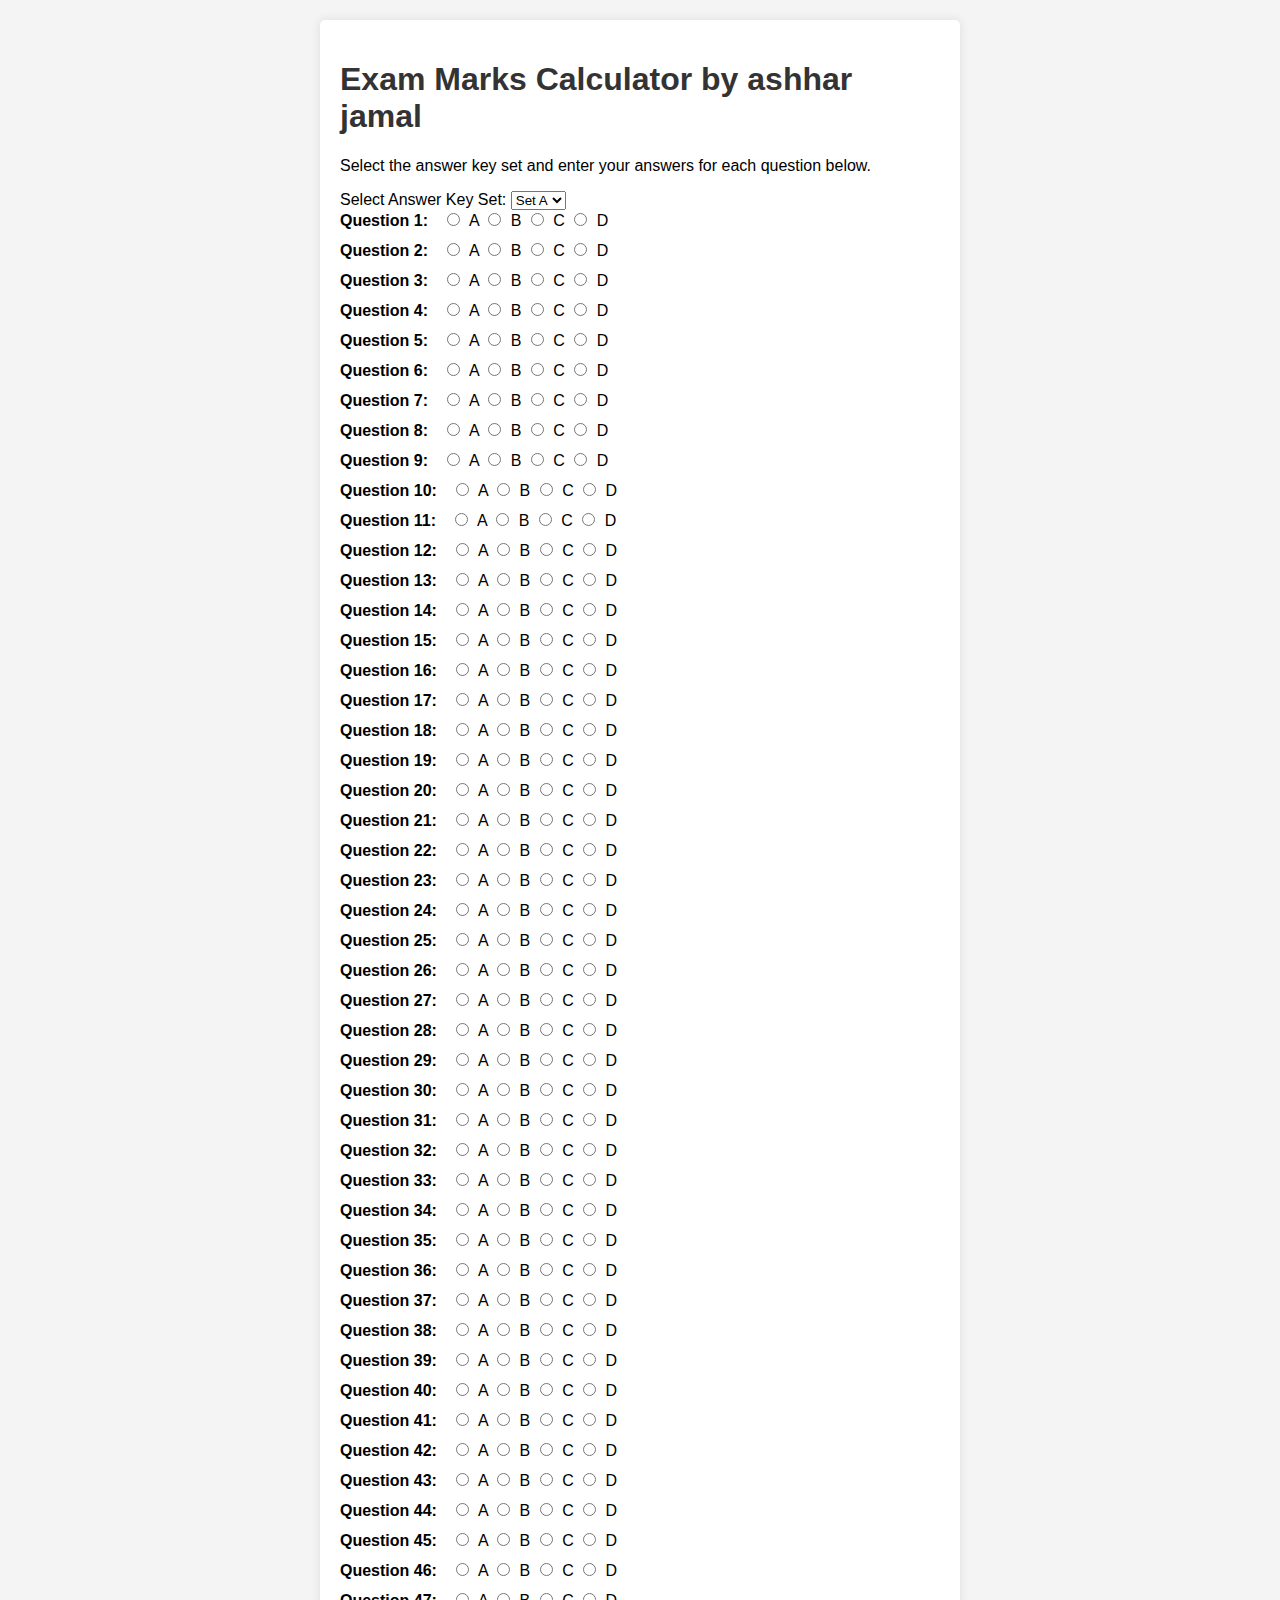
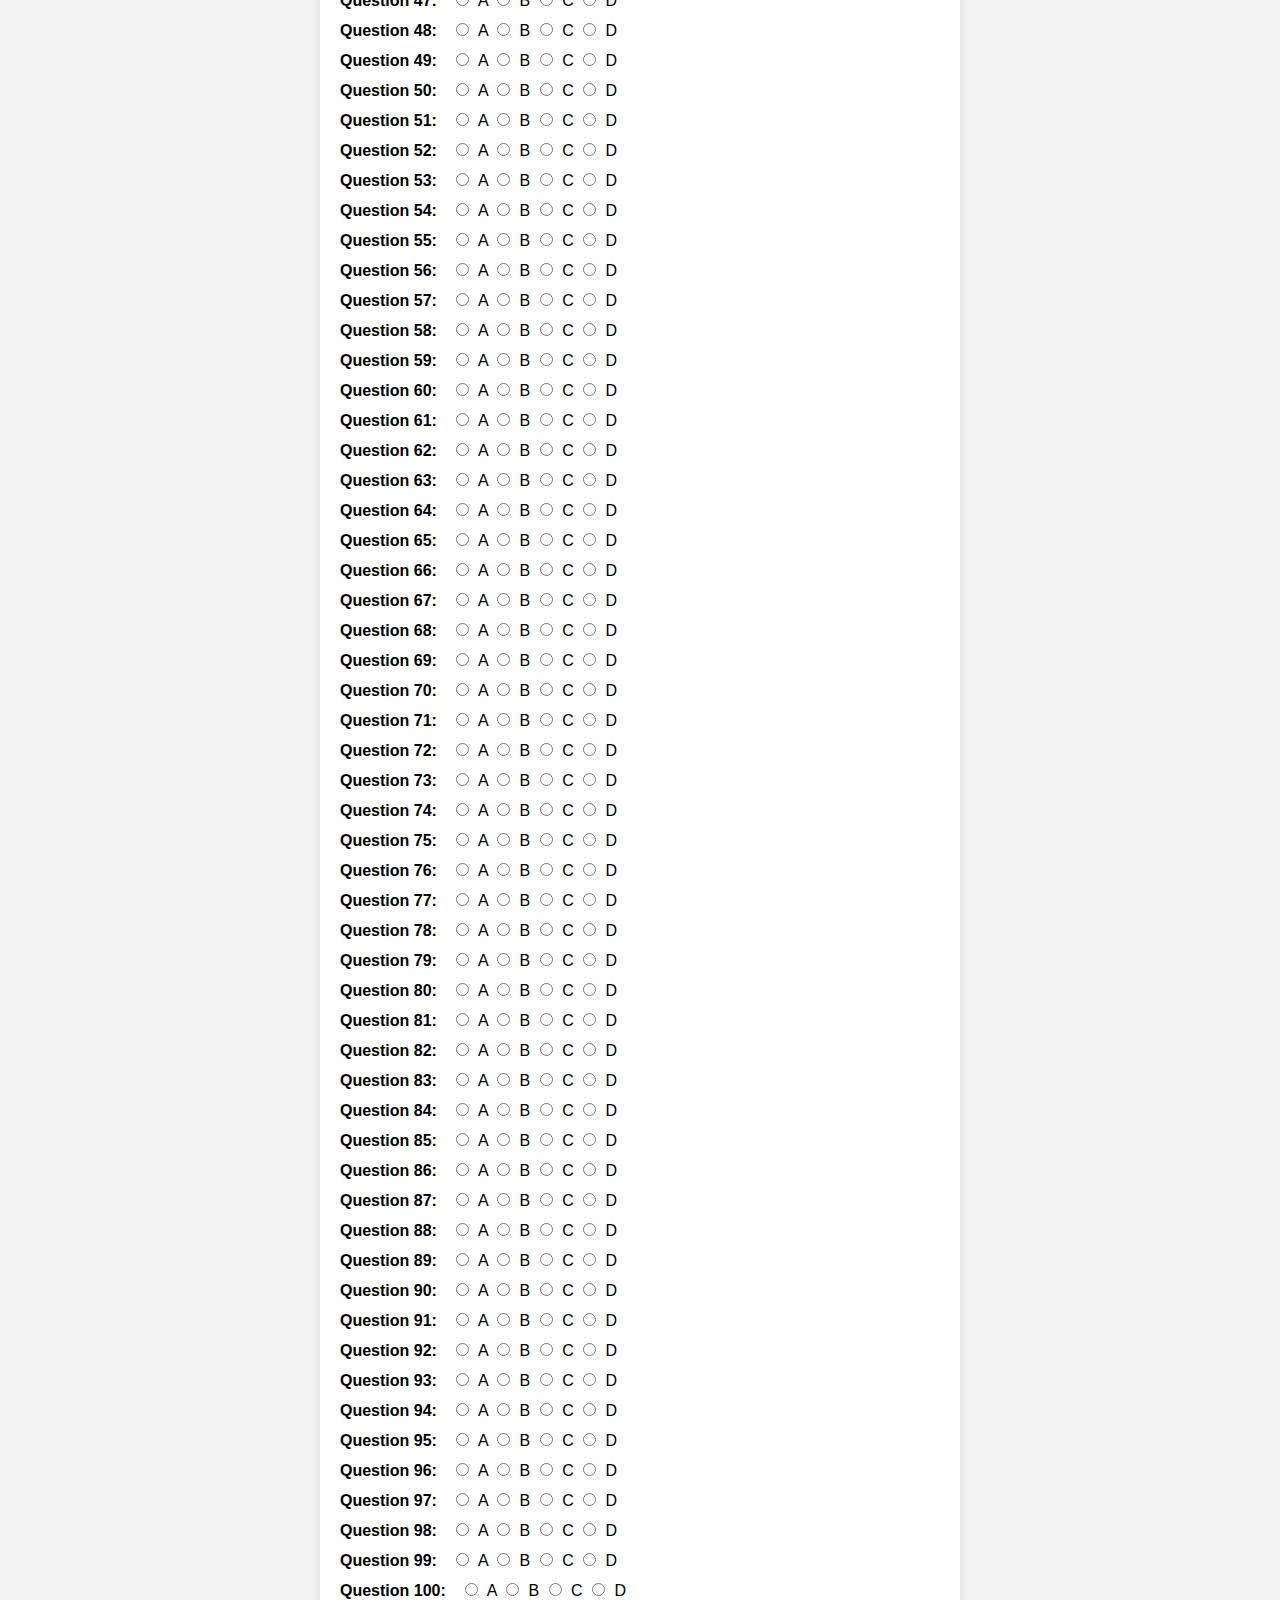
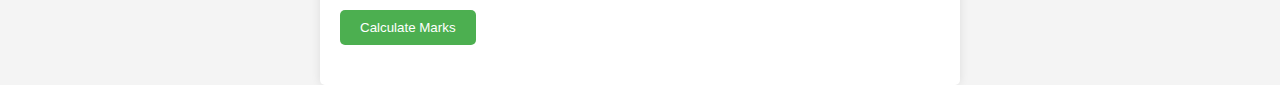
==== index.html @ 65f23c67 "origin" ====
<!DOCTYPE html>
<html lang="en">
<head>
  <meta charset="UTF-8">
  <meta name="viewport" content="width=device-width, initial-scale=1.0">
  <title>Exam Marks Calculator by ashhar jamal</title>
  <style>
    body {
      font-family: Arial, sans-serif;
      background-color: #f4f4f4;
      margin: 0;
      padding: 0;
      display: flex;
      flex-direction: column;
      align-items: center;
    }
    h1 {
      color: #333;
    }
    .container {
      background-color: #fff;
      padding: 20px;
      border-radius: 5px;
      box-shadow: 0 0 10px rgba(0, 0, 0, 0.1);
      width: 80%;
      max-width: 600px;
      margin-top: 20px;
    }
    .question {
      margin-bottom: 10px;
    }
    .question label {
      margin-right: 10px;
    }
    .question input[type="radio"] {
      margin-right: 5px;
    }
    button {
      background-color: #4CAF50;
      color: white;
      padding: 10px 20px;
      border: none;
      border-radius: 5px;
      cursor: pointer;
    }
    button:hover {
      background-color: #45a049;
    }
    #result {
      margin-top: 20px;
      font-size: 1.2em;
      color: #333;
    }
  </style>
</head>
<body>
  <div class="container">
    <h1>Exam Marks Calculator by ashhar jamal</h1>
    <p>Select the answer key set and enter your answers for each question below.</p>
    <label for="answerKeySet">Select Answer Key Set:</label>
    <select id="answerKeySet" onchange="loadQuestions()">
      <option value="setA">Set A</option>
      <option value="setB">Set B</option>
    </select>
    <div id="questions"></div>
    <button onclick="calculateMarks()">Calculate Marks</button>
    <p id="result"></p>
  </div>
  <script src="index.js"></script>
</body>
</html>
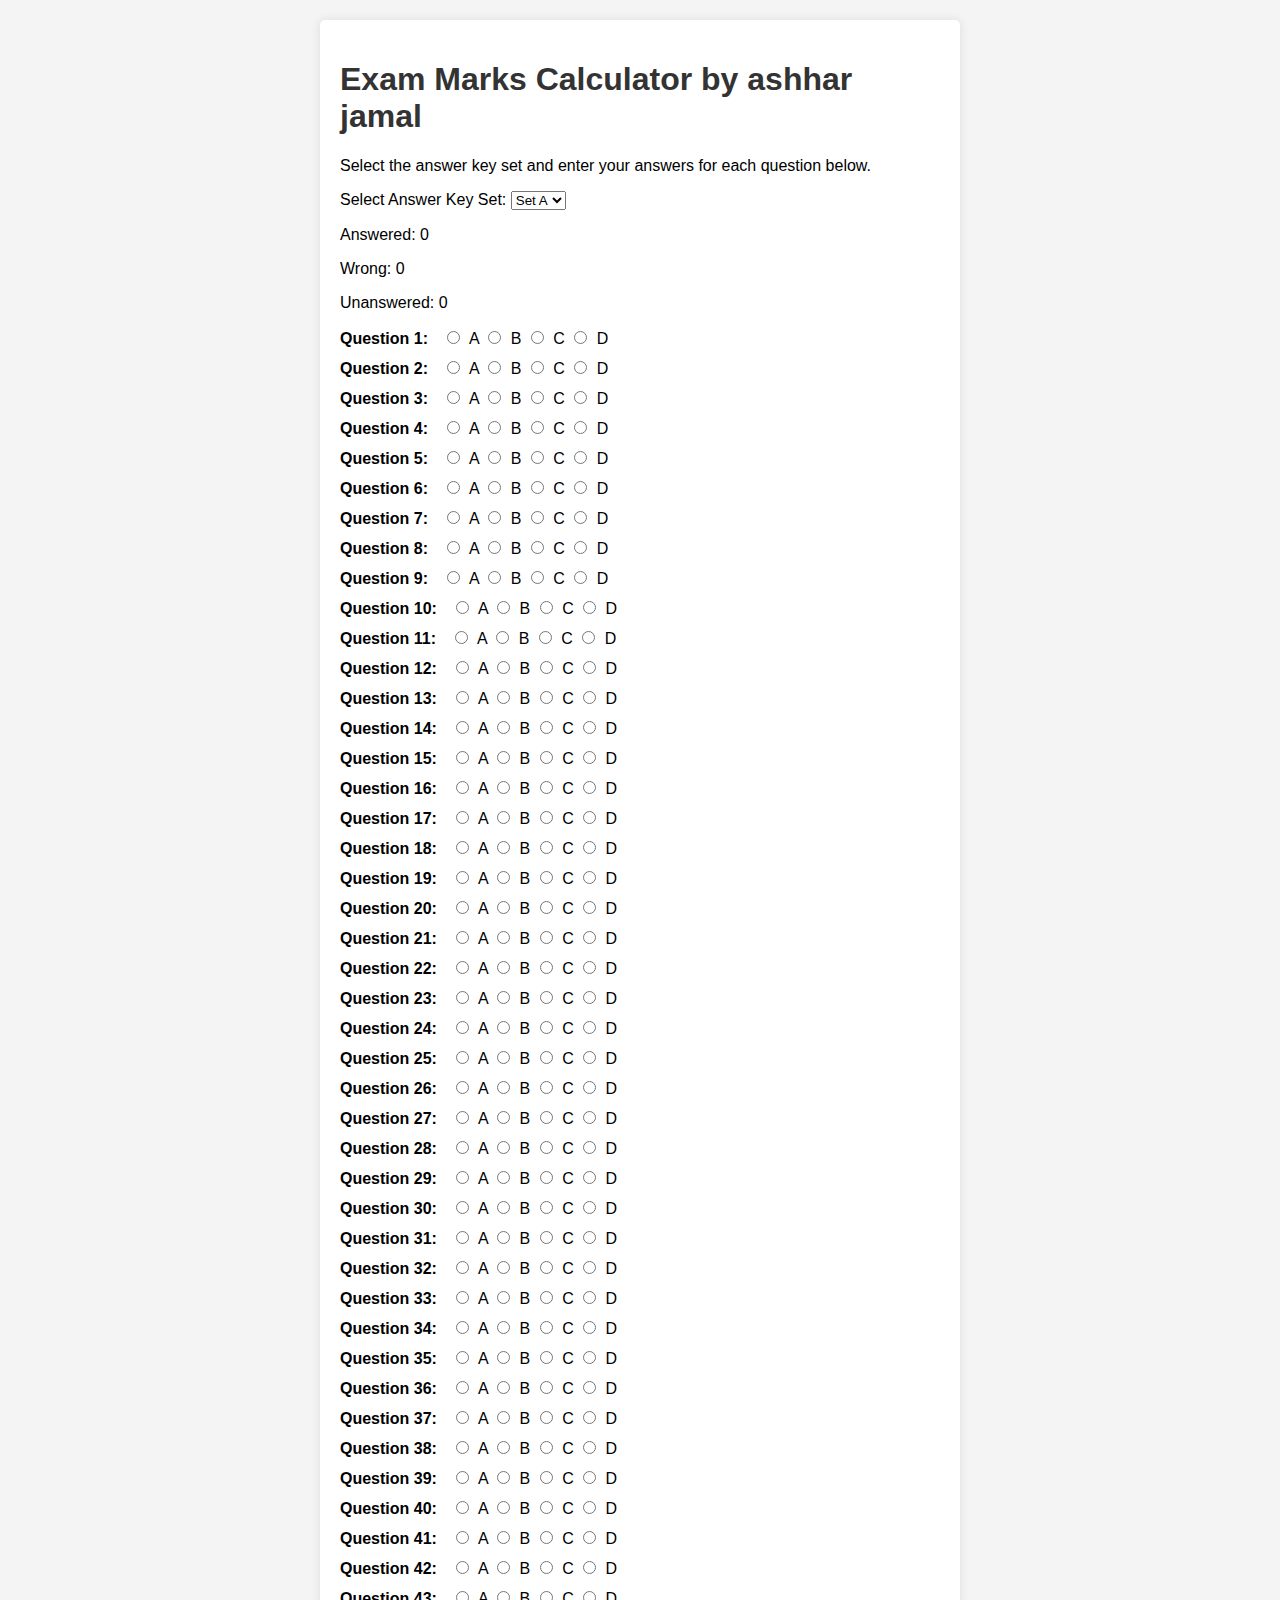
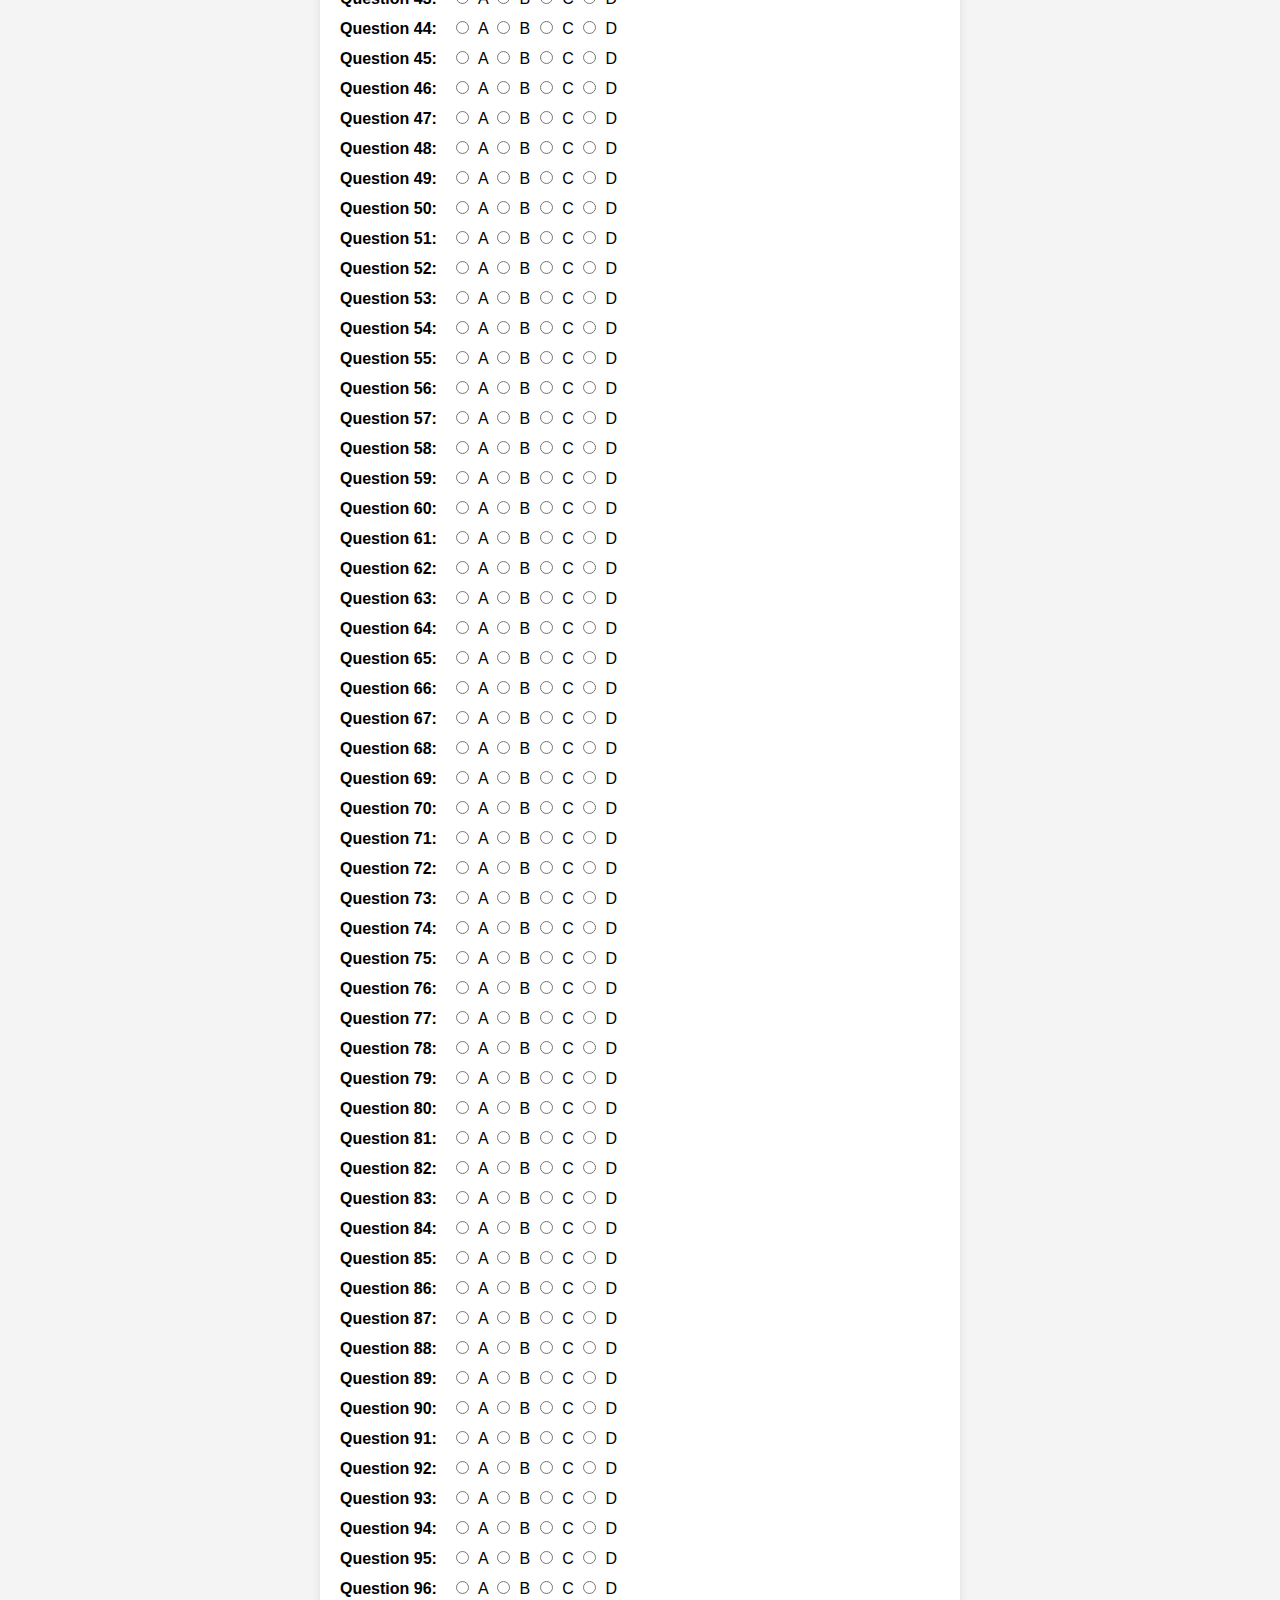
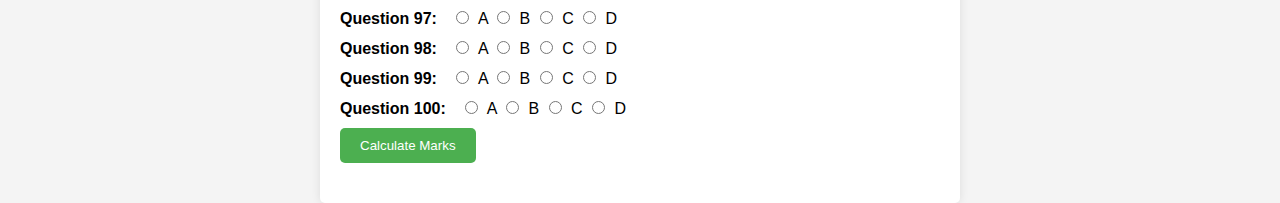
==== commit 6aa2c71a: "origin" ====
--- a/index.html
+++ b/index.html
@@ -5,6 +5,18 @@
   <meta name="viewport" content="width=device-width, initial-scale=1.0">
   <title>Exam Marks Calculator by ashhar jamal</title>
   <style>
+    .correct {
+  background-color: #c8e6c9; /* Green */
+}
+
+.wrong {
+  background-color: #ffcdd2; /* Red */
+}
+
+.unanswered {
+  background-color: #f0f0f0; /* Gray */
+}
+
     body {
       font-family: Arial, sans-serif;
       background-color: #f4f4f4;
@@ -35,6 +47,15 @@
     .question input[type="radio"] {
       margin-right: 5px;
     }
+    .question.correct {
+      background-color: #c8e6c9;
+    }
+    .question.wrong {
+      background-color: #ffcdd2;
+    }
+    .question.unanswered {
+      background-color: #ffecb3;
+    }
     button {
       background-color: #4CAF50;
       color: white;
@@ -61,7 +82,16 @@
     <select id="answerKeySet" onchange="loadQuestions()">
       <option value="setA">Set A</option>
       <option value="setB">Set B</option>
+  
+      
+      
     </select>
+    <div>
+      <p>Answered: <span id="answeredCount">0</span></p>
+      <p>Wrong: <span id="wrongCount">0</span></p>
+      <p>Unanswered: <span id="unansweredCount">0</span></p>
+    </div>
+
     <div id="questions"></div>
     <button onclick="calculateMarks()">Calculate Marks</button>
     <p id="result"></p>
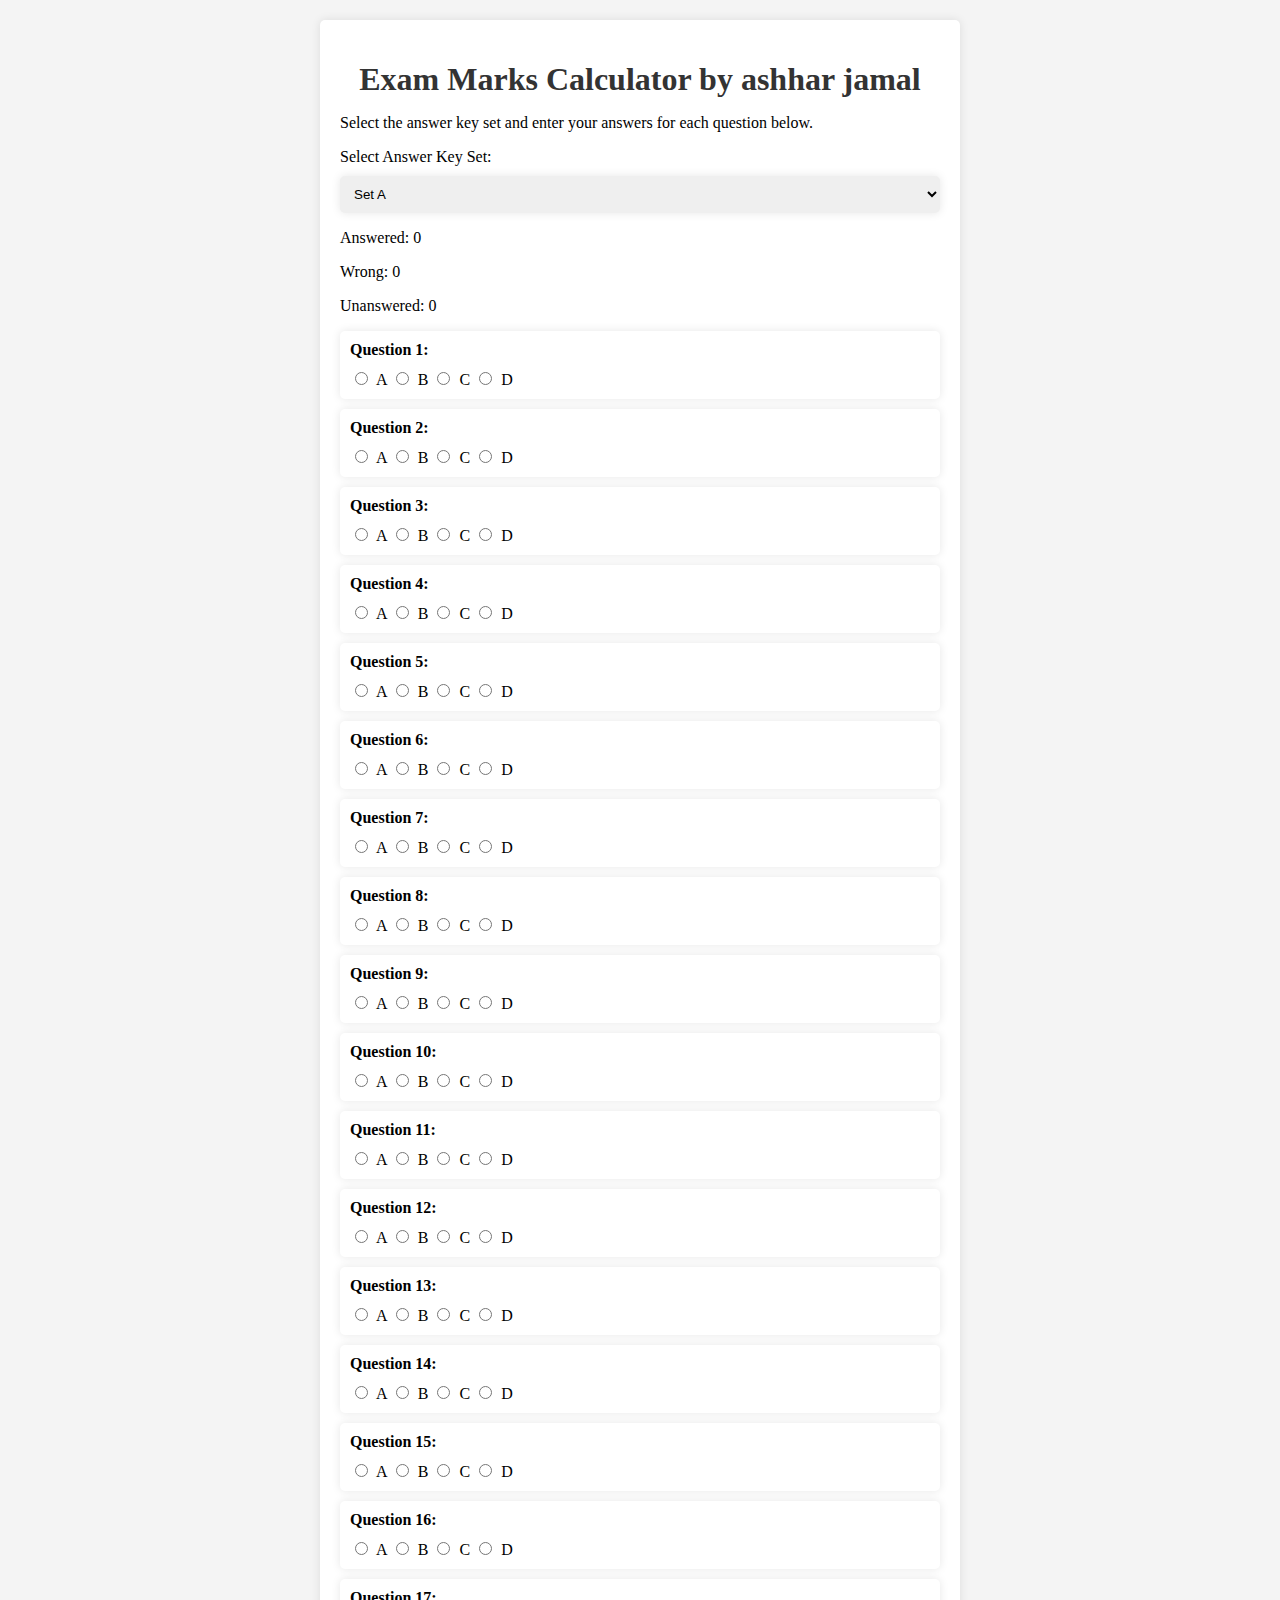
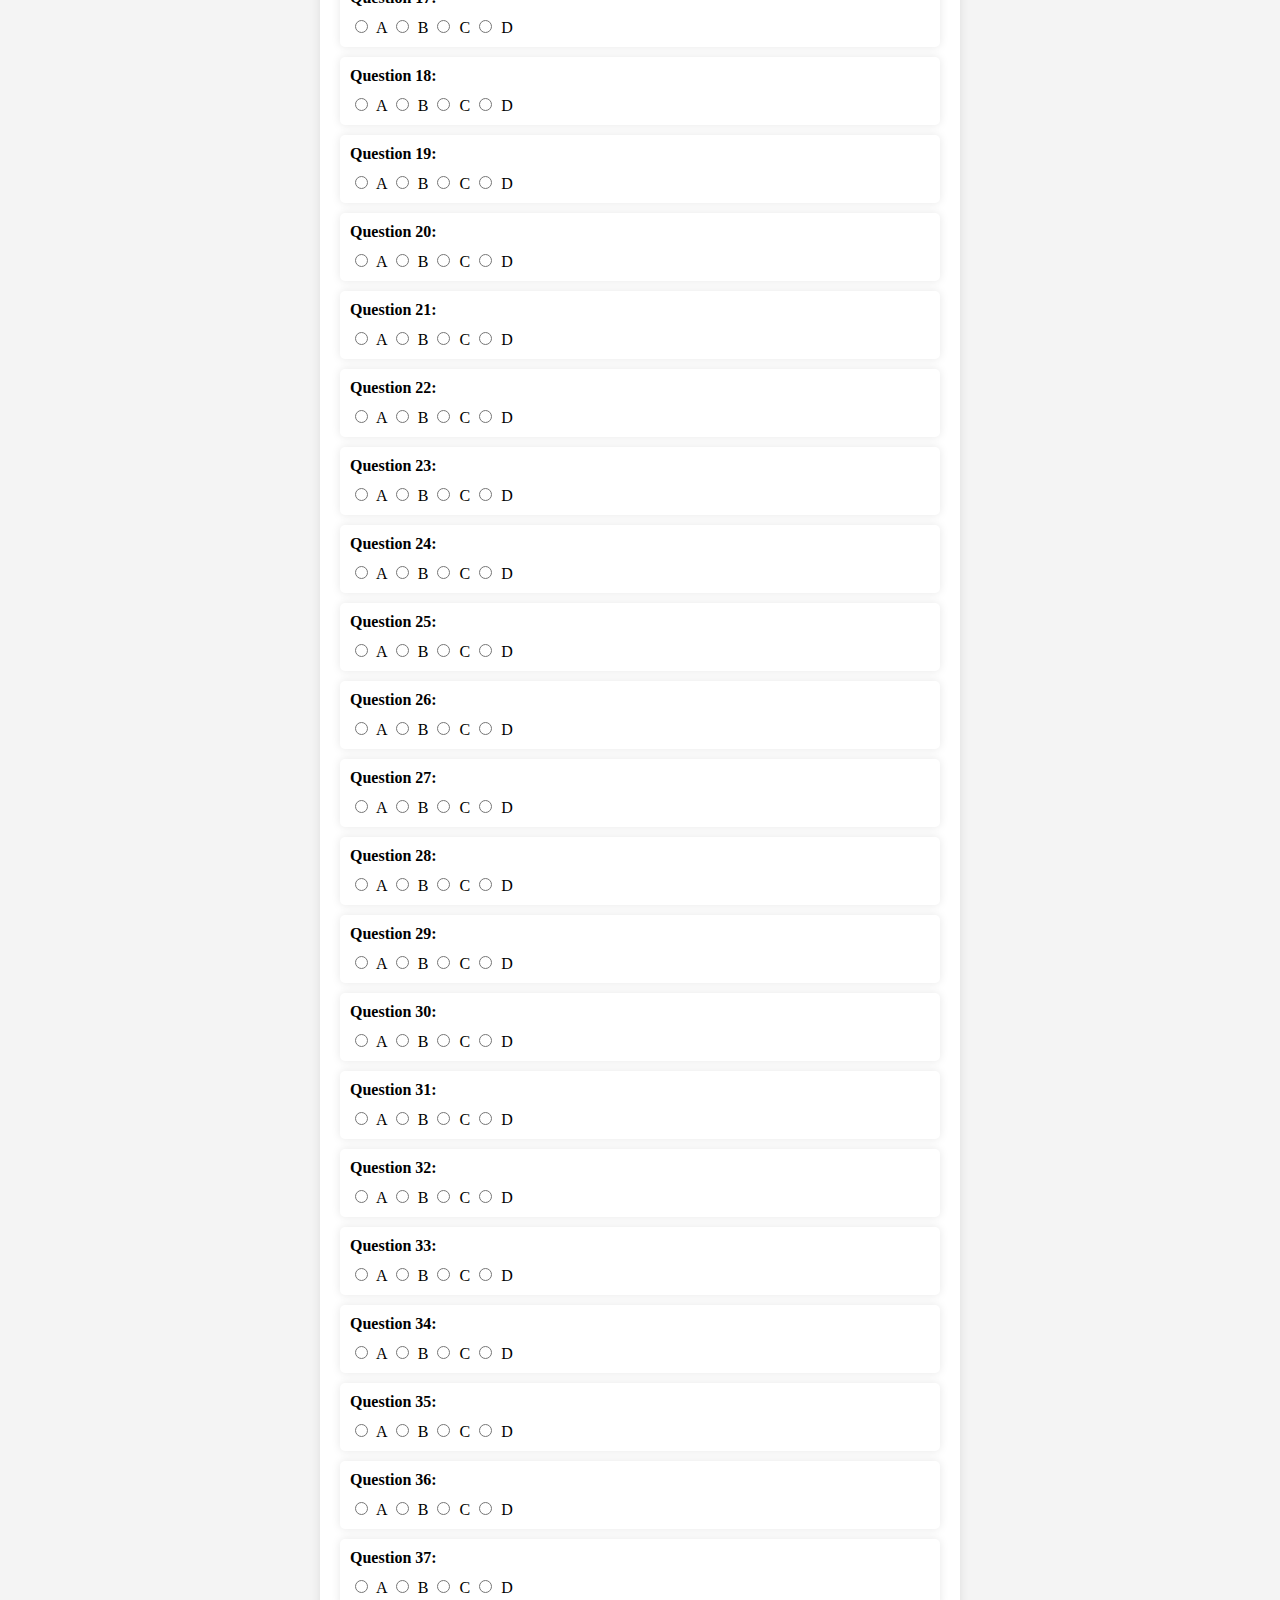
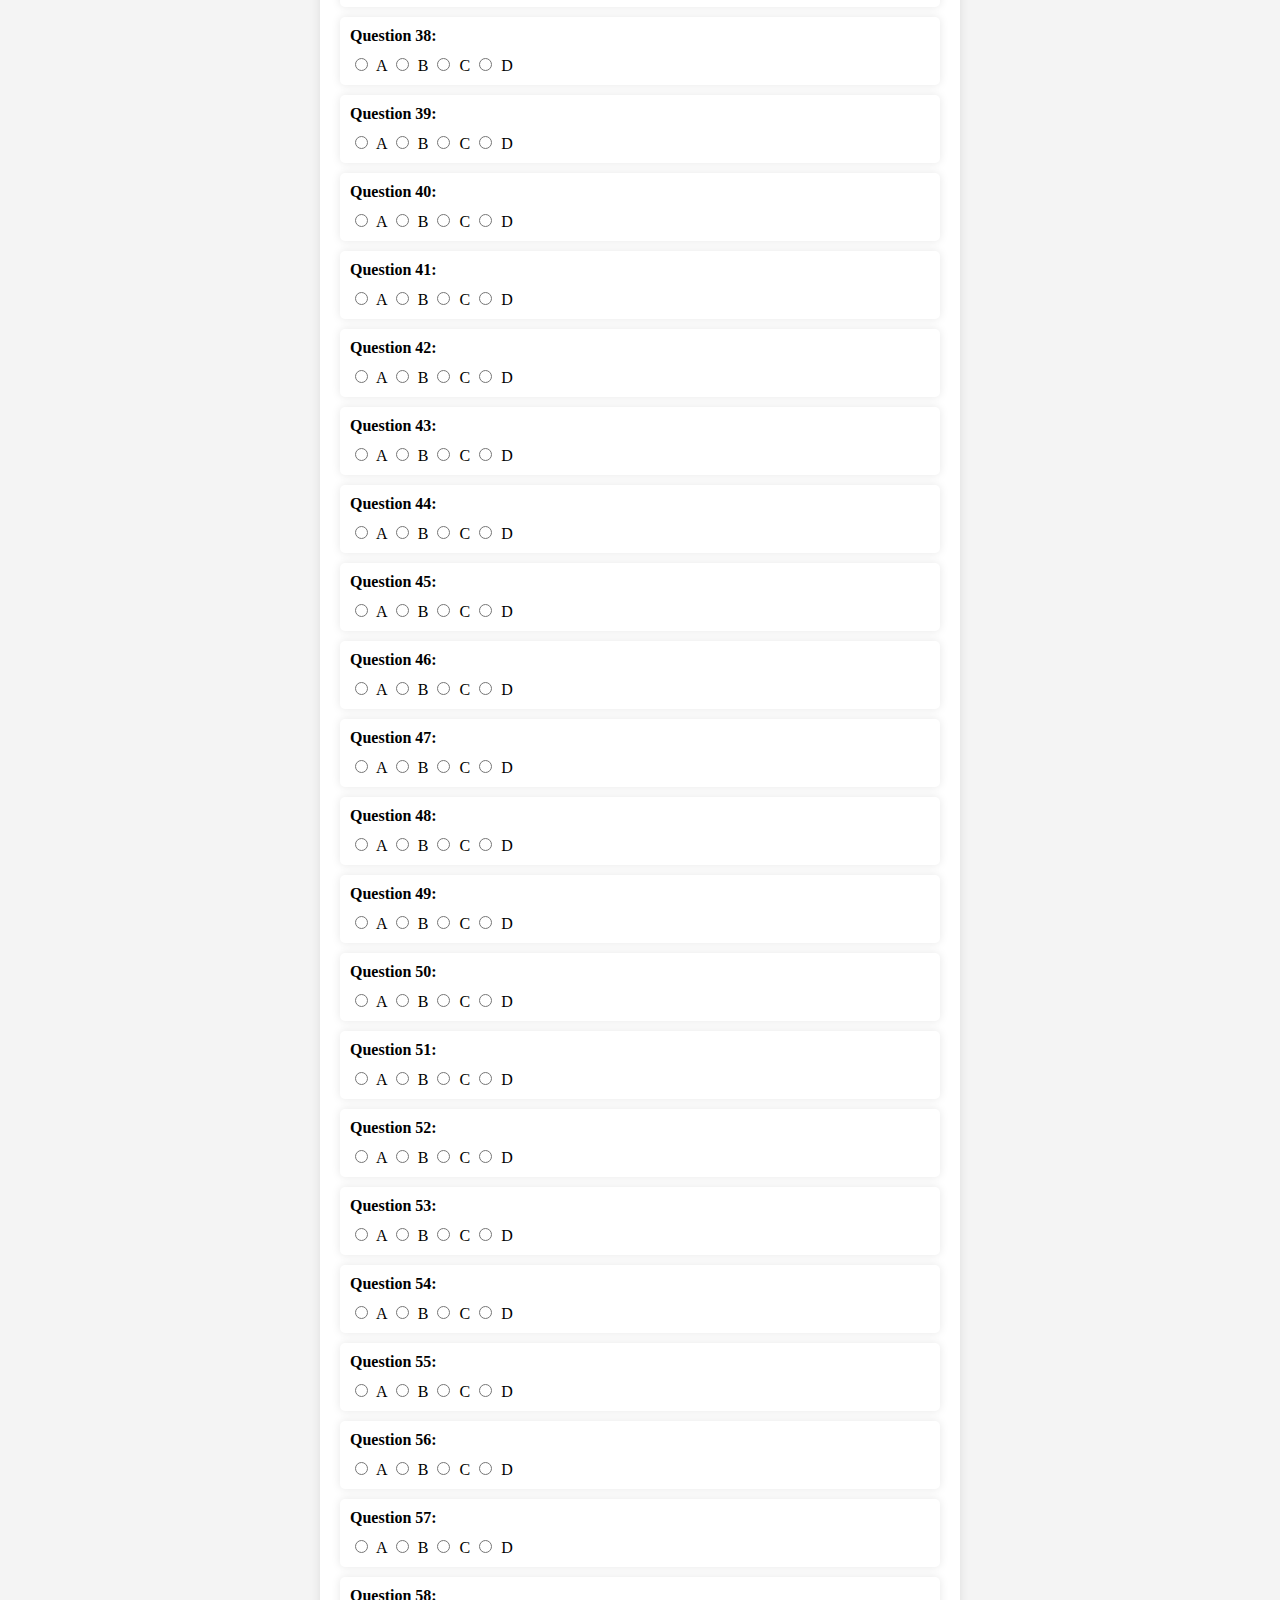
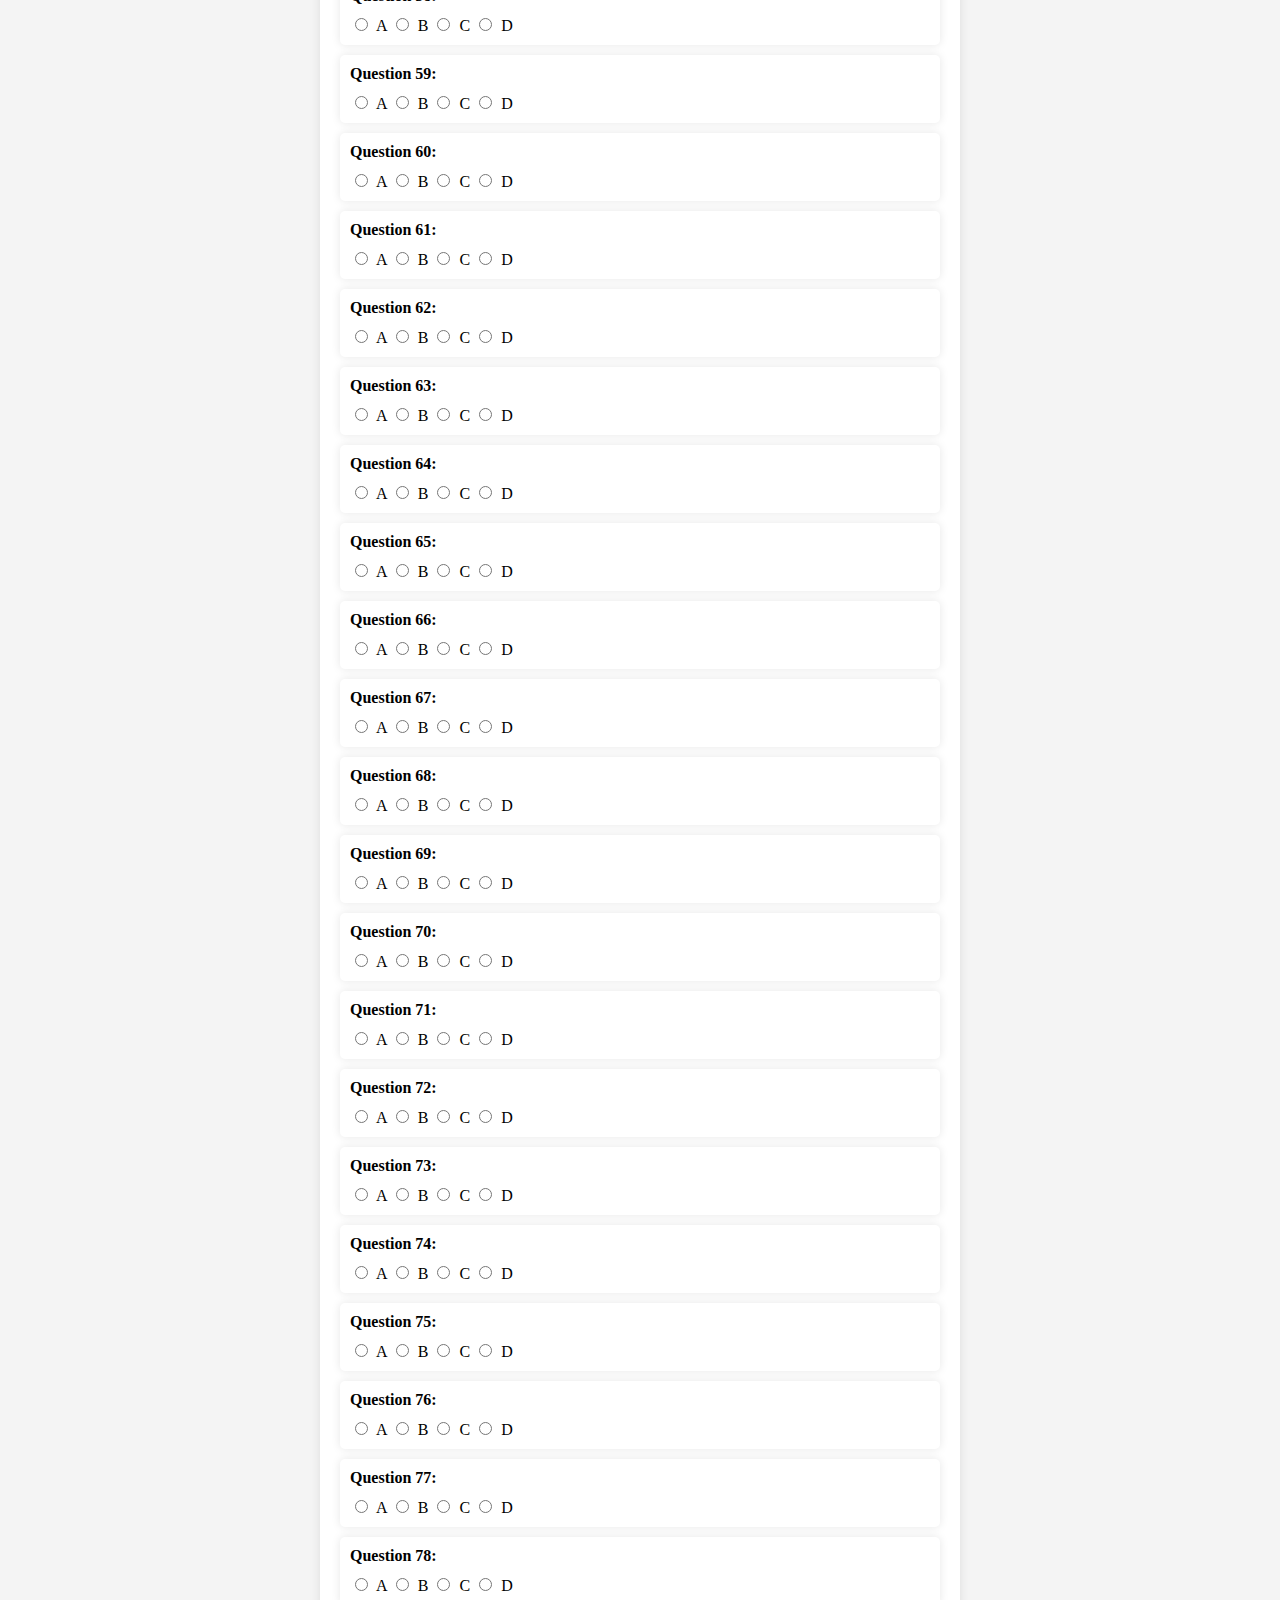
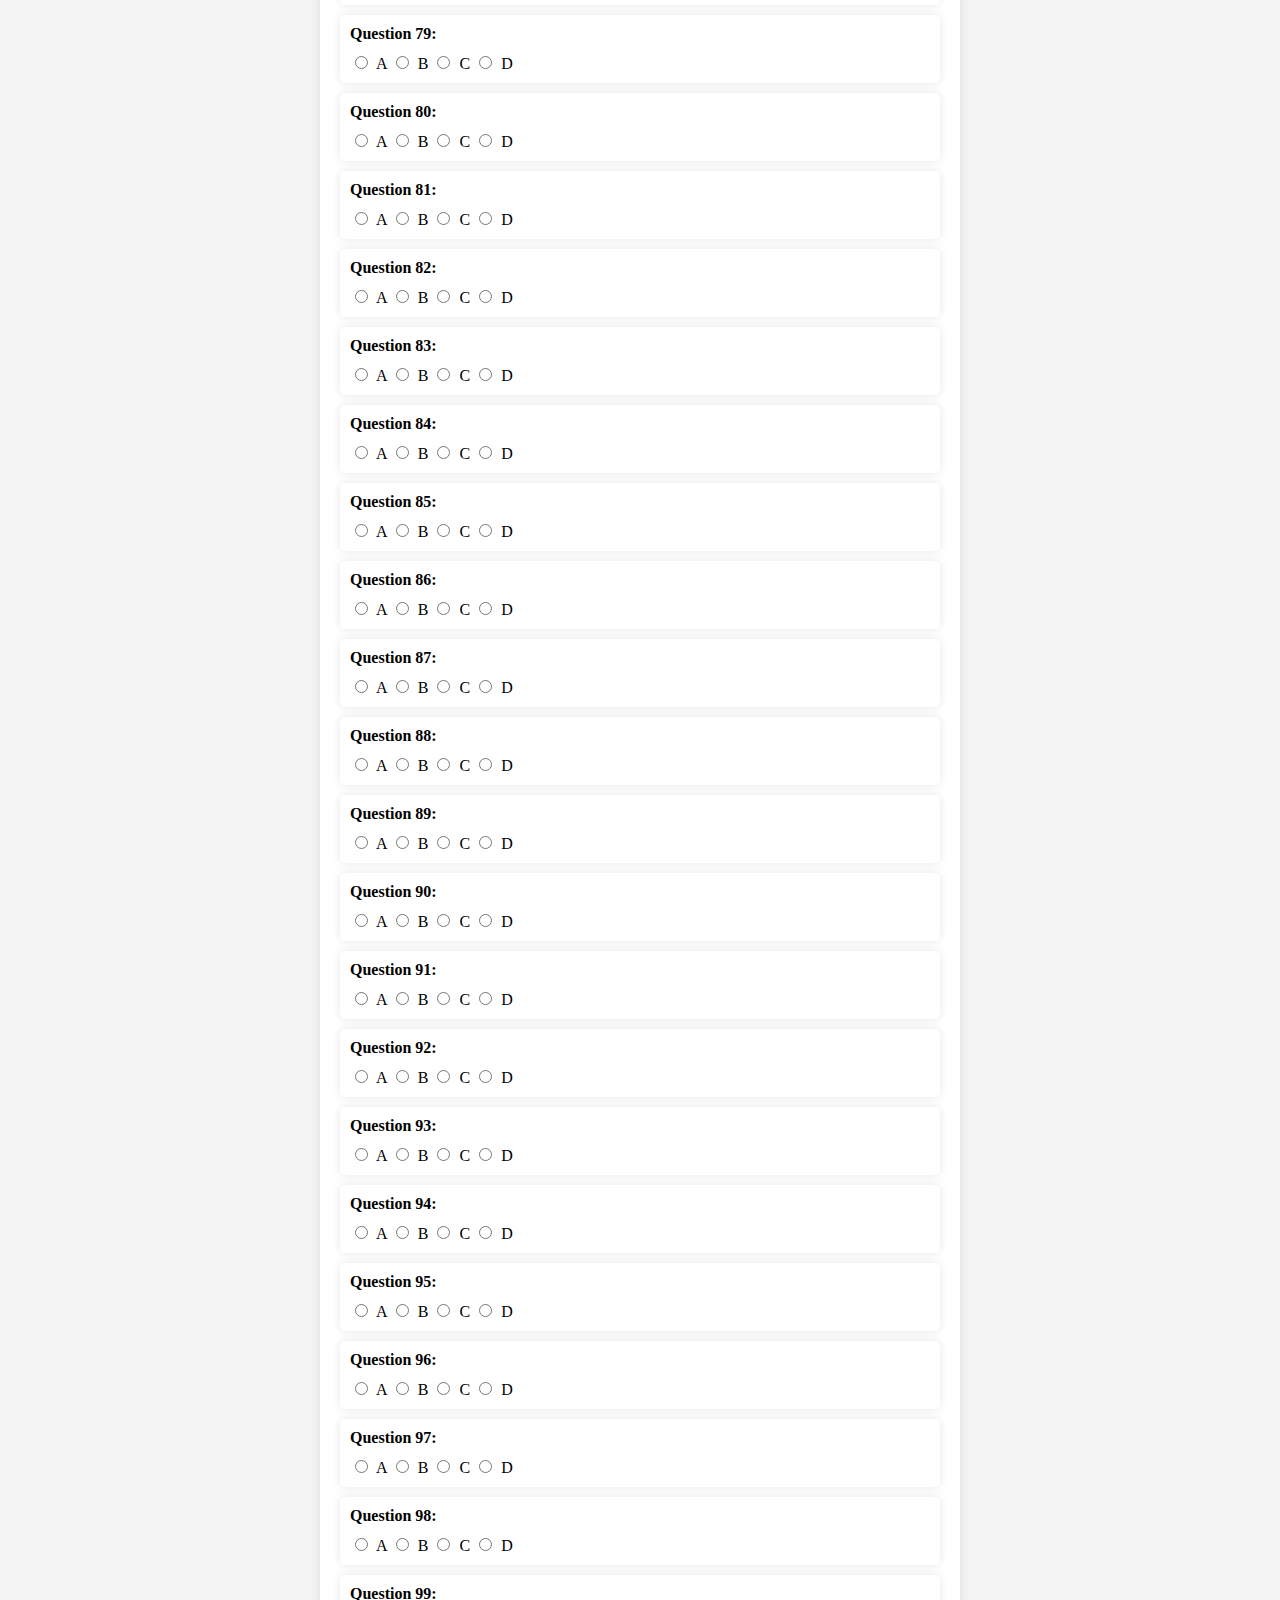
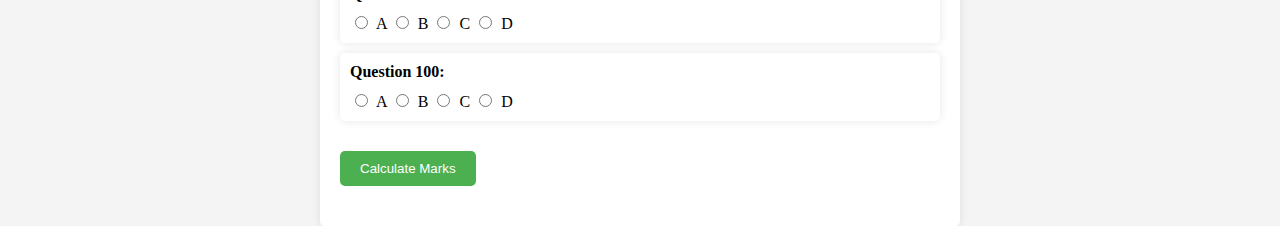
==== commit 81d8a051: "origin" ====
--- a/index.html
+++ b/index.html
@@ -5,73 +5,90 @@
   <meta name="viewport" content="width=device-width, initial-scale=1.0">
   <title>Exam Marks Calculator by ashhar jamal</title>
   <style>
-    .correct {
-  background-color: #c8e6c9; /* Green */
+    body {
+    font-family: cursive;
+        background-color: #f4f4f4;
+    margin: 0;
+    padding: 0;
+    display: flex;
+    flex-direction: column;
+    align-items: center;
+    
 }
 
-.wrong {
-  background-color: #ffcdd2; /* Red */
+.container {
+    background-color: #fff;
+    padding: 20px;
+    border-radius: 5px;
+    box-shadow: 0 0 10px rgba(0, 0, 0, 0.1);
+    width: 80%;
+    max-width: 600px;
+    margin-top: 20px;
 }
 
-.unanswered {
-  background-color: #f0f0f0; /* Gray */
+h1 {
+    color: #333;
+    text-align: center;
+    margin-bottom: 10px;
 }
 
-    body {
-      font-family: Arial, sans-serif;
-      background-color: #f4f4f4;
-      margin: 0;
-      padding: 0;
-      display: flex;
-      flex-direction: column;
-      align-items: center;
-    }
-    h1 {
-      color: #333;
-    }
-    .container {
-      background-color: #fff;
-      padding: 20px;
-      border-radius: 5px;
-      box-shadow: 0 0 10px rgba(0, 0, 0, 0.1);
-      width: 80%;
-      max-width: 600px;
-      margin-top: 20px;
-    }
-    .question {
-      margin-bottom: 10px;
-    }
-    .question label {
-      margin-right: 10px;
-    }
-    .question input[type="radio"] {
-      margin-right: 5px;
-    }
-    .question.correct {
-      background-color: #c8e6c9;
-    }
-    .question.wrong {
-      background-color: #ffcdd2;
-    }
-    .question.unanswered {
-      background-color: #ffecb3;
-    }
-    button {
-      background-color: #4CAF50;
-      color: white;
-      padding: 10px 20px;
-      border: none;
-      border-radius: 5px;
-      cursor: pointer;
-    }
-    button:hover {
-      background-color: #45a049;
-    }
-    #result {
-      margin-top: 20px;
-      font-size: 1.2em;
-      color: #333;
-    }
+label {
+    display: block;
+    margin-bottom: 10px;
+}
+
+select {
+    width: 100%;
+    padding: 10px;
+    border: none;
+    border-radius: 5px;
+    box-shadow: 0 0 10px rgba(0, 0, 0, 0.1);
+}
+
+.question {
+    margin-bottom: 10px;
+    padding: 10px;
+    border: none;
+    border-radius: 5px;
+    box-shadow: 0 0 10px rgba(0, 0, 0, 0.1);
+}
+
+.question input[type="radio"] {
+    margin-right: 5px;
+}
+
+.question.correct {
+    background-color: #c8e6c9;
+}
+
+.question.wrong {
+    background-color: #ffcdd2;
+}
+
+.question.unanswered {
+    background-color: #ffecb3;
+}
+
+button {
+    background-color: #4CAF50;
+    color: white;
+    padding: 10px 20px;
+    border: none;
+    border-radius: 5px;
+    cursor: pointer;
+    margin-top: 20px;
+}
+
+button:hover {
+    background-color: #45a049;
+}
+
+#result {
+    margin-top: 20px;
+    font-size: 1.2em;
+    color: #333;
+    text-align: center;
+}
   </style>
 </head>
 <body>
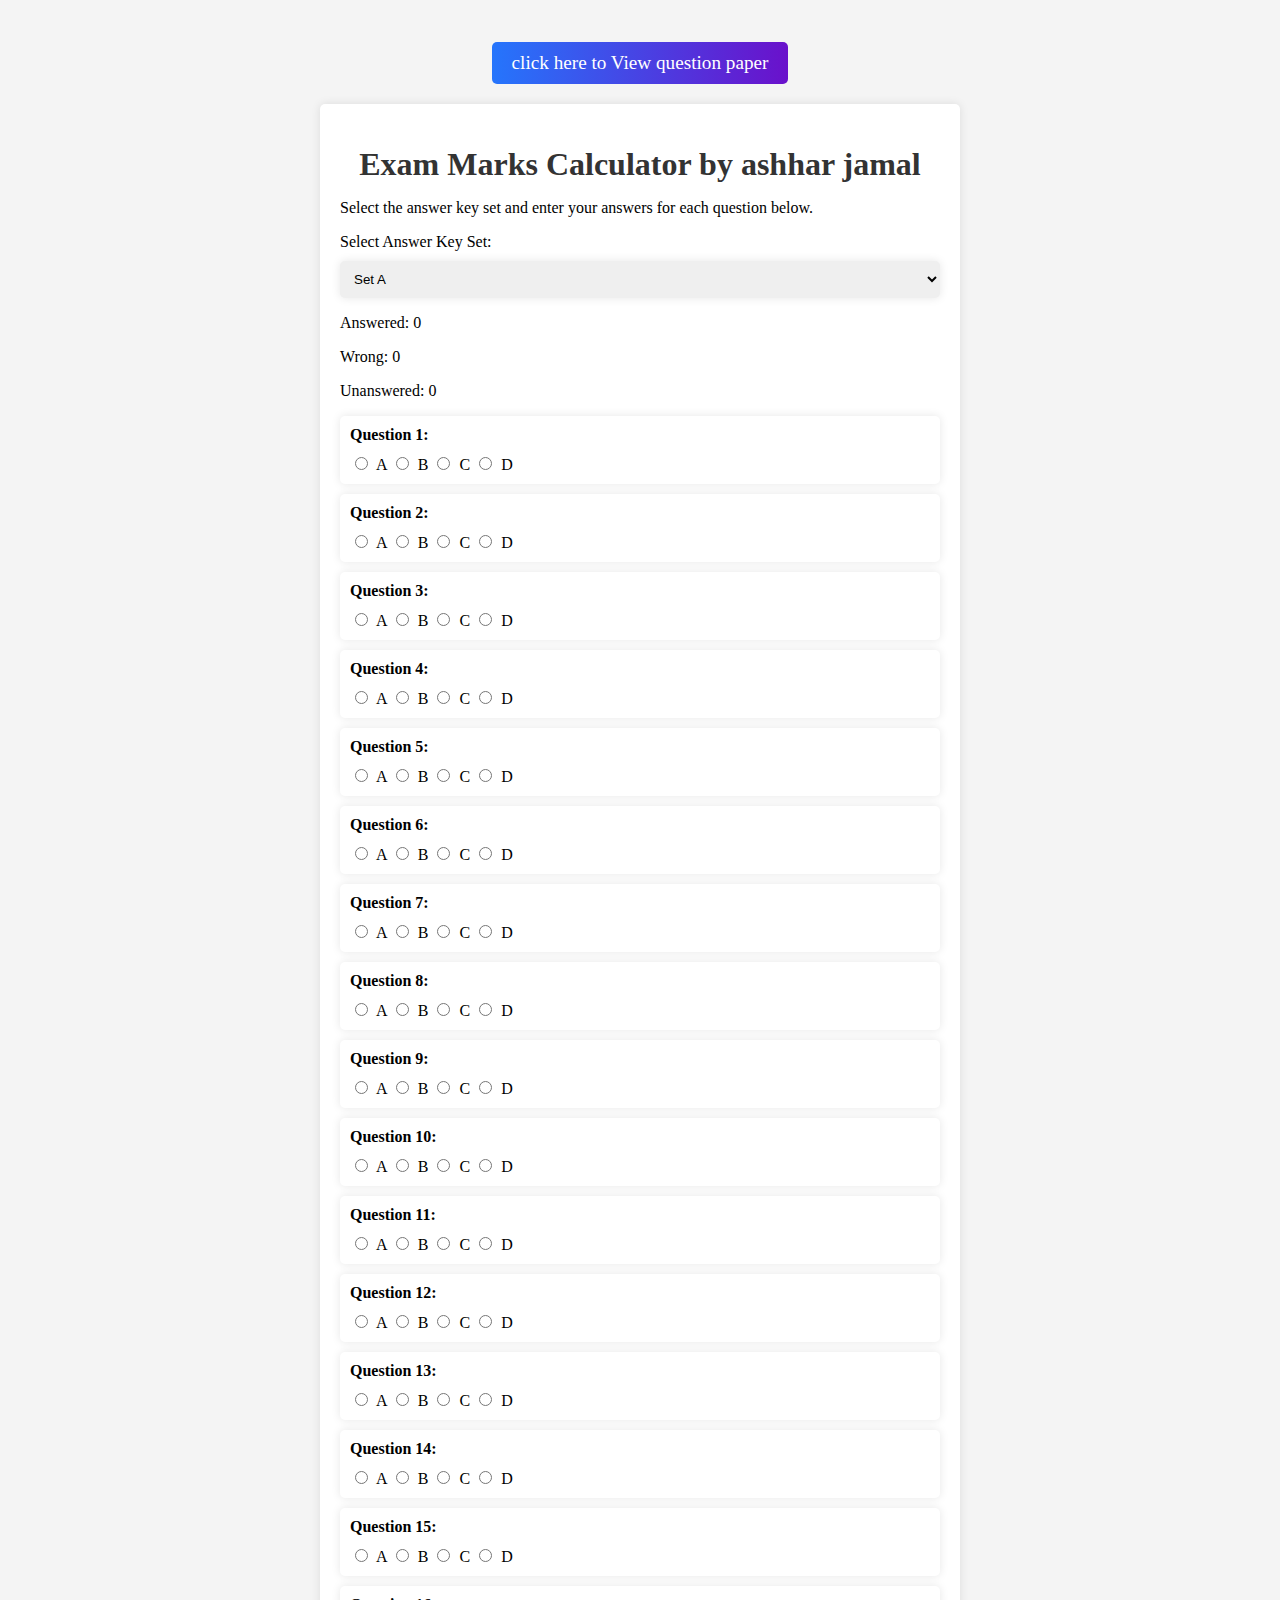
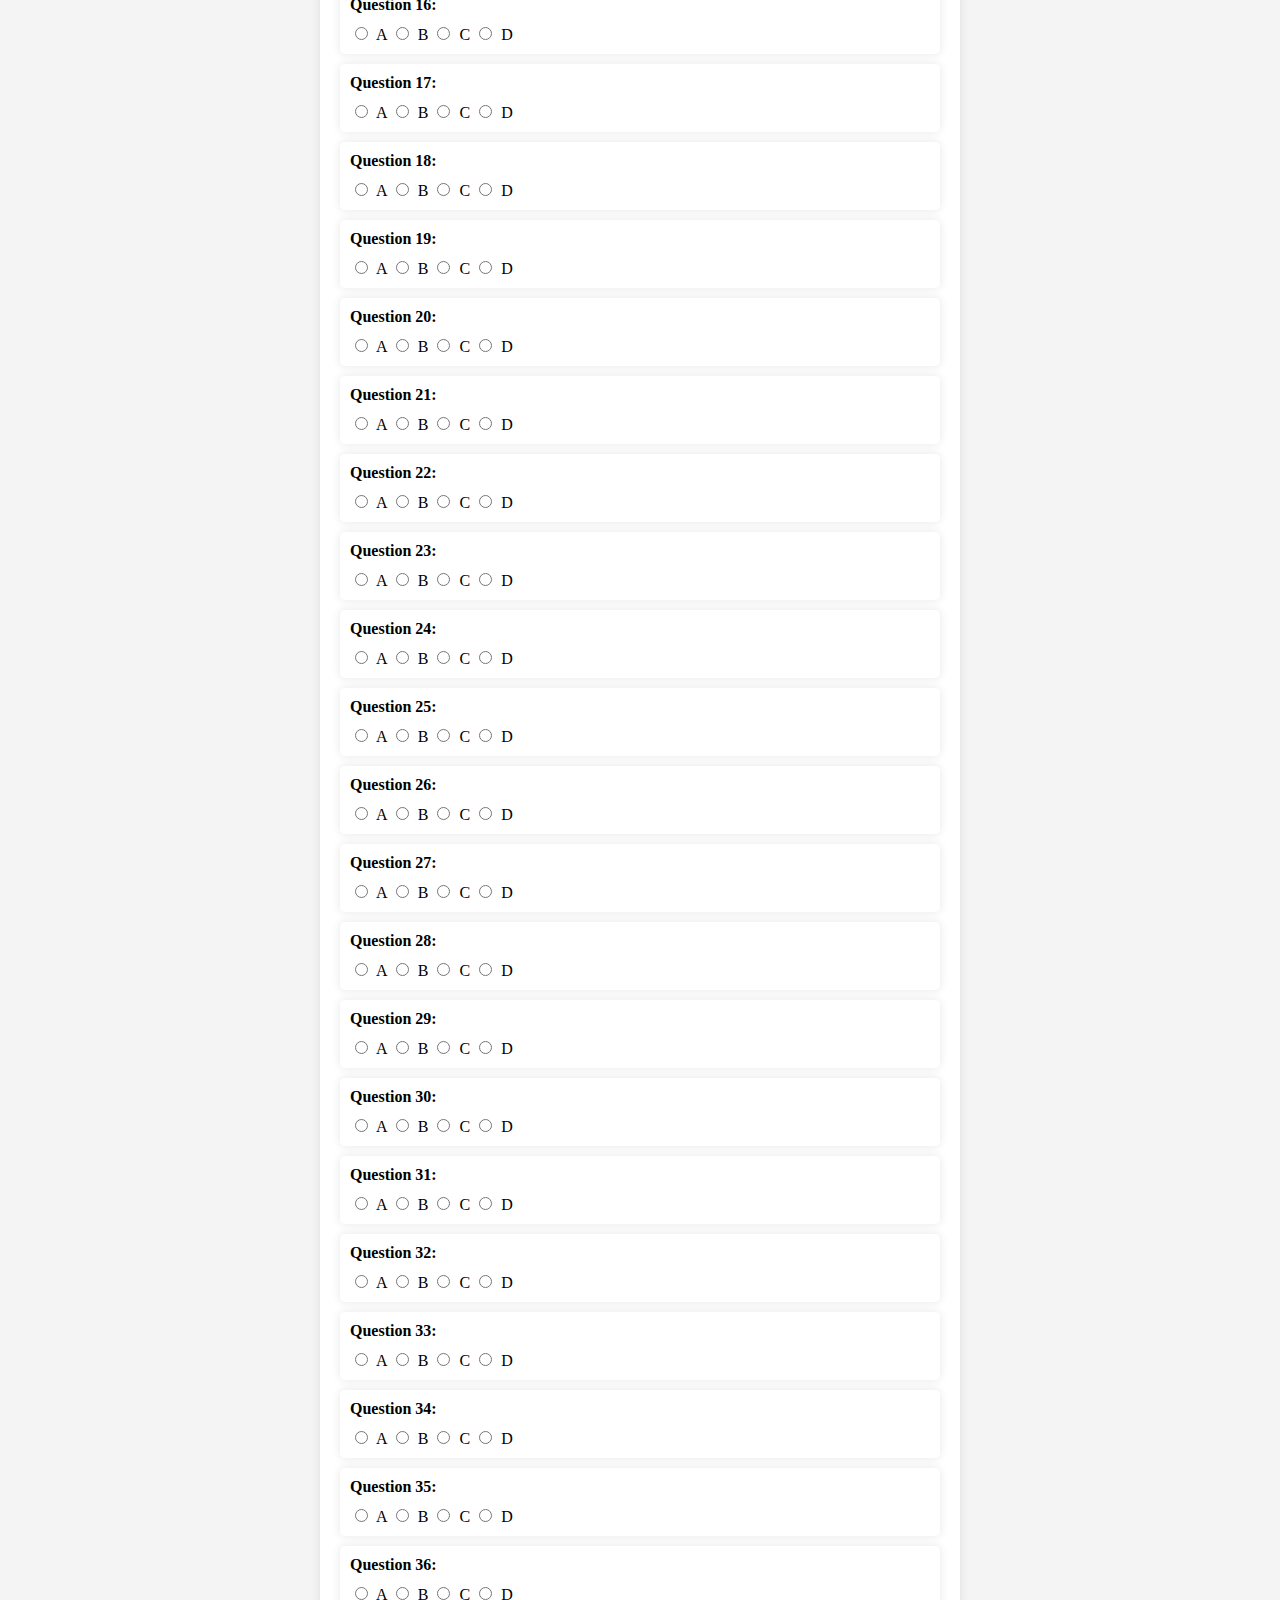
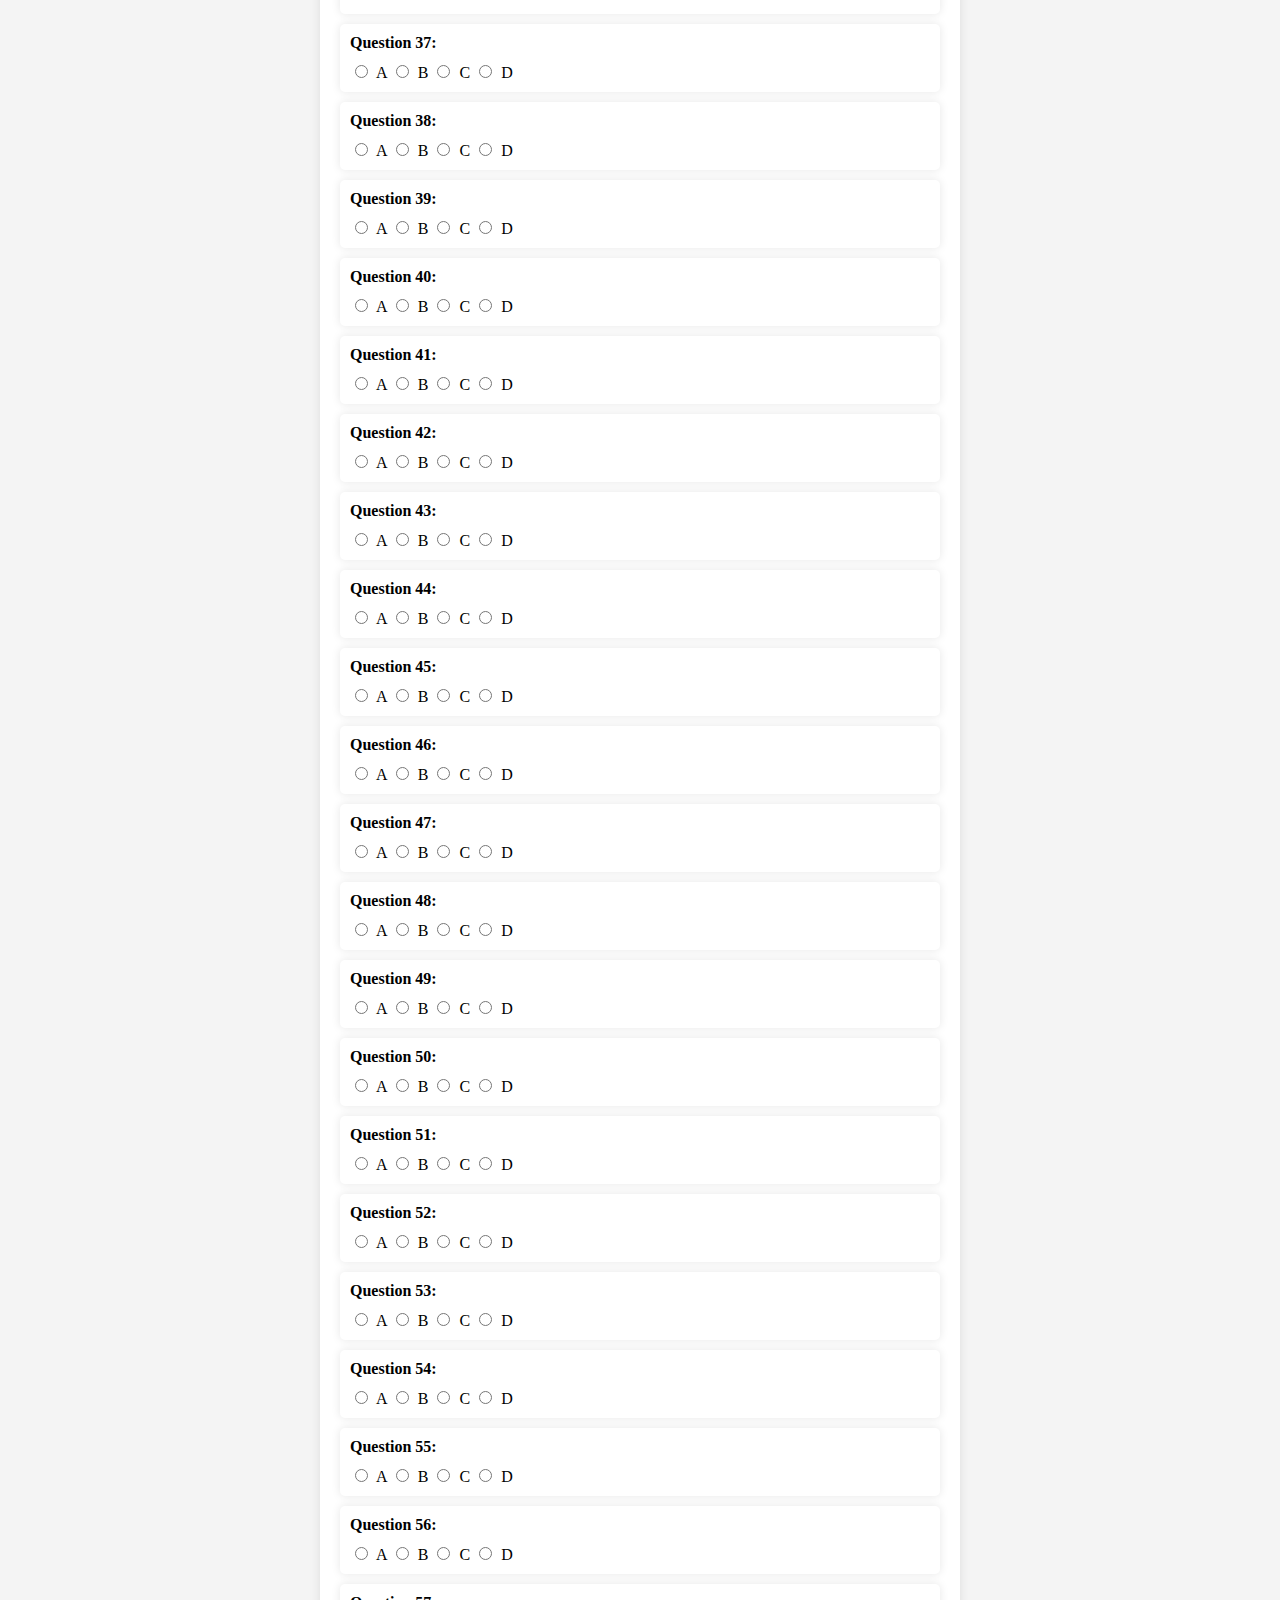
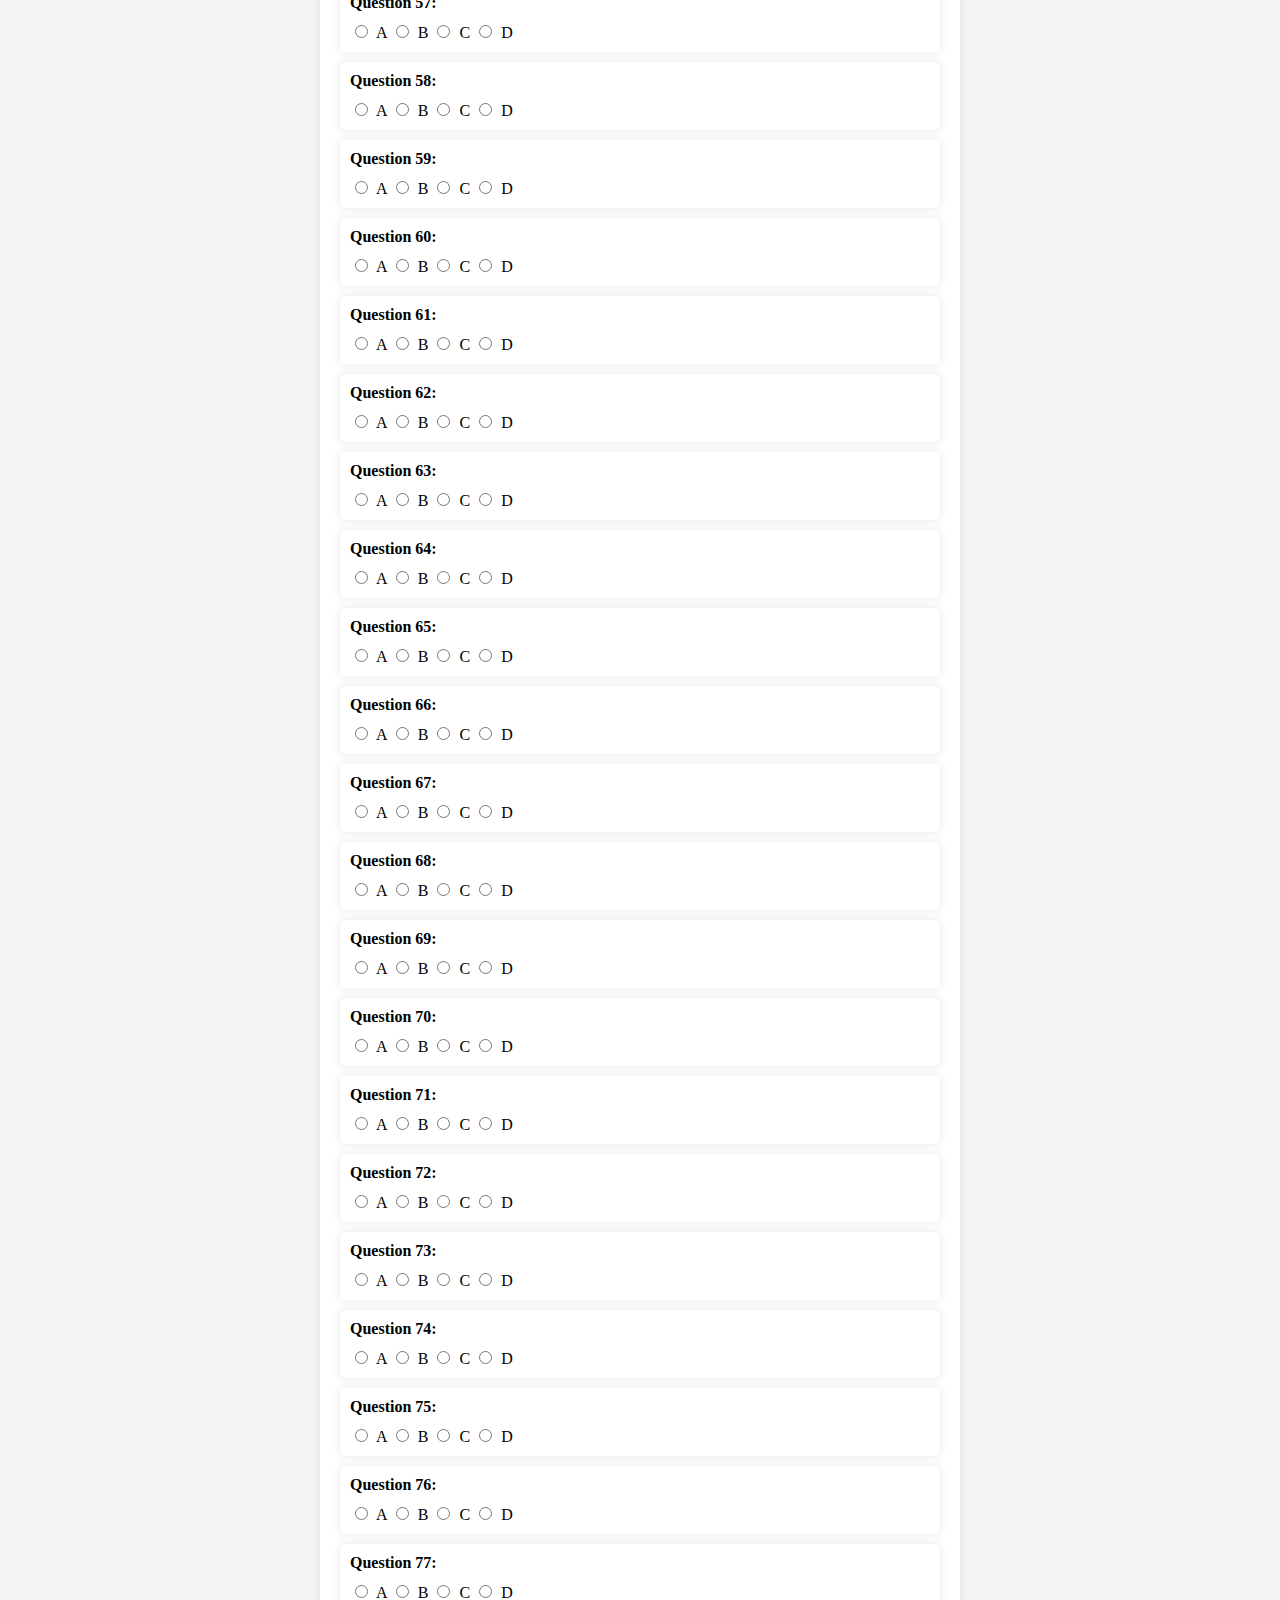
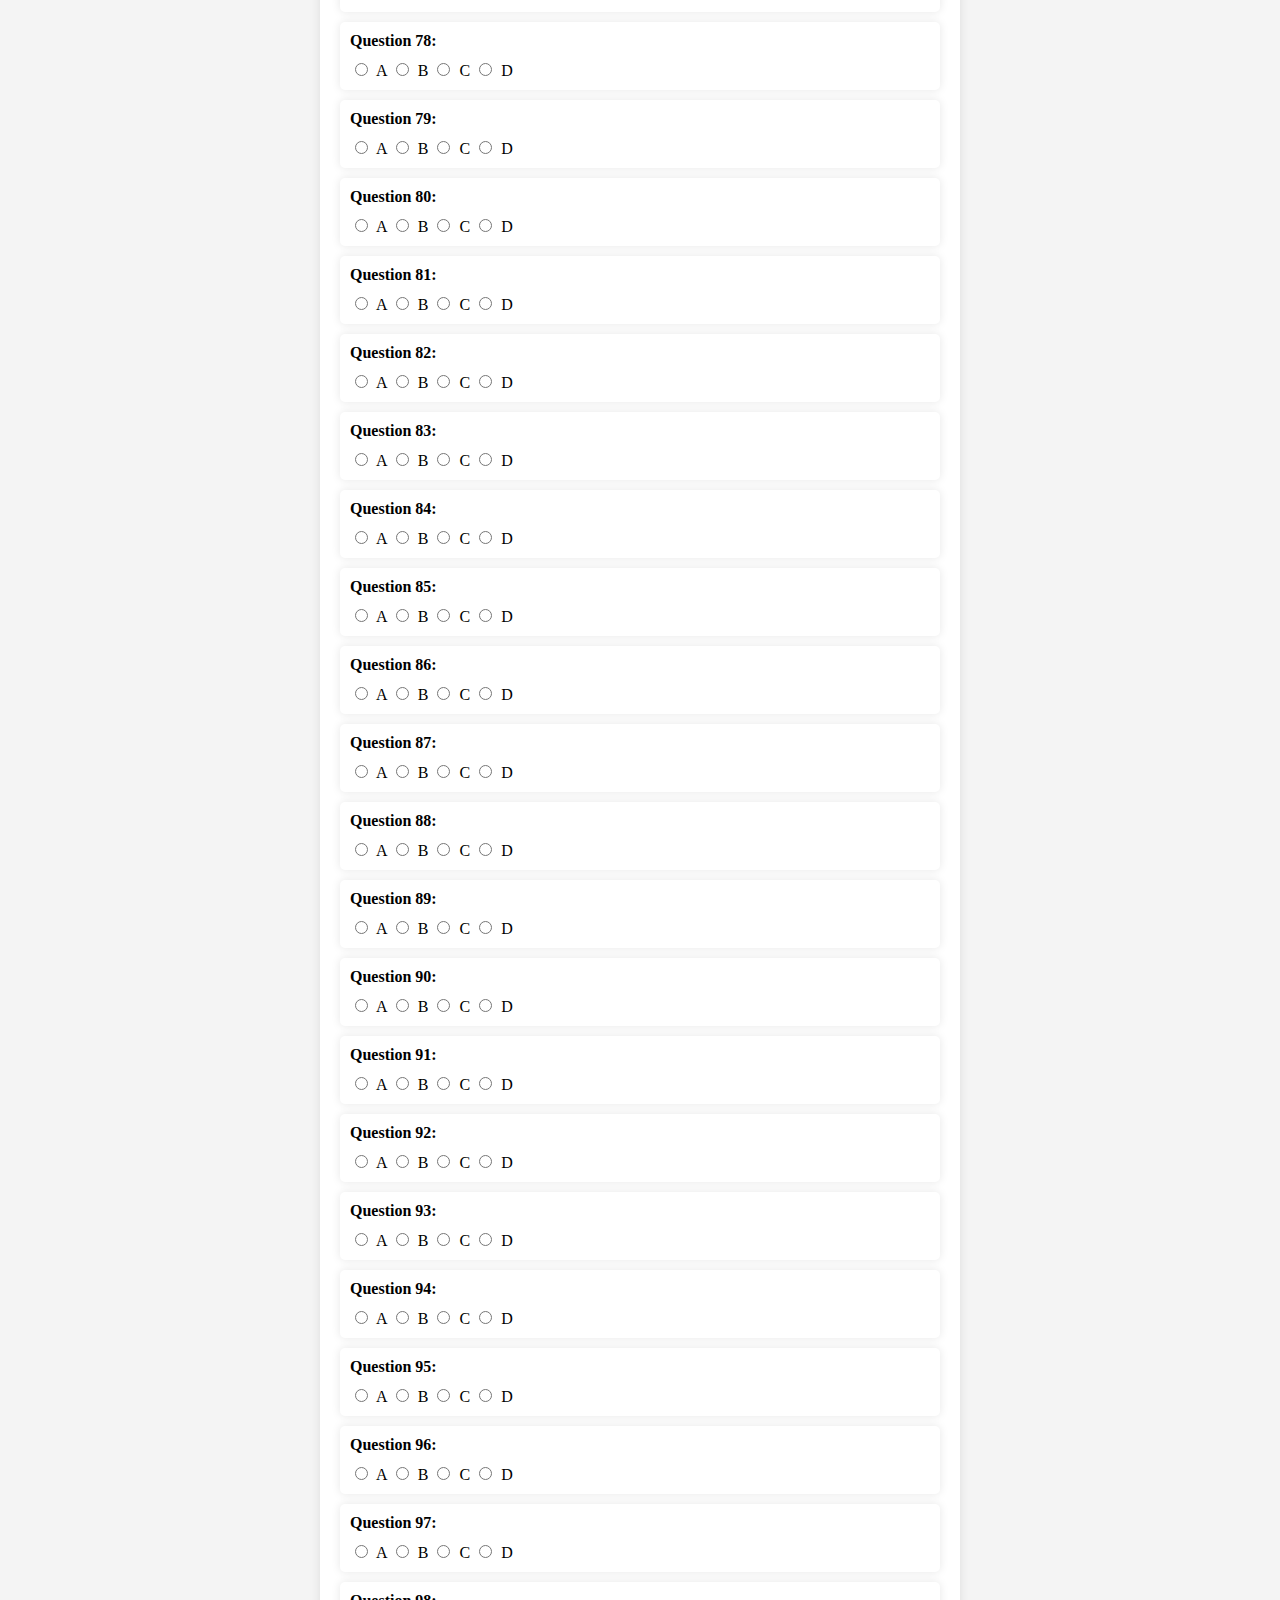
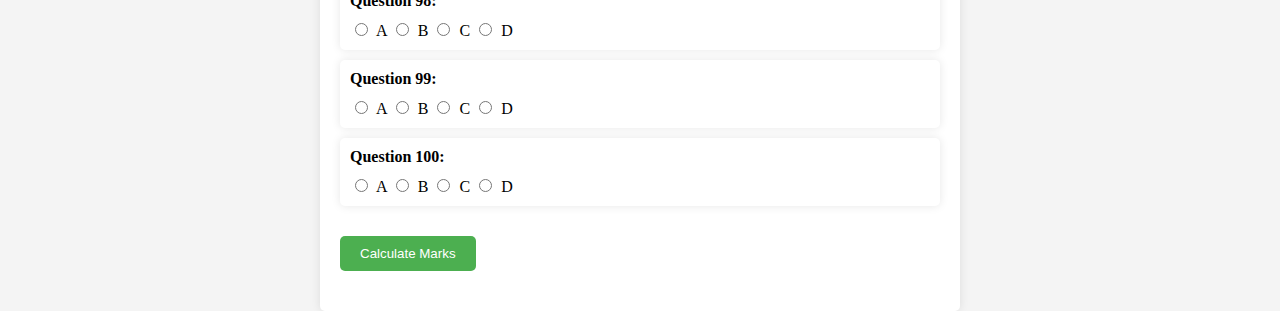
==== commit fe434614: "origin" ====
--- a/index.html
+++ b/index.html
@@ -5,6 +5,37 @@
   <meta name="viewport" content="width=device-width, initial-scale=1.0">
   <title>Exam Marks Calculator by ashhar jamal</title>
   <style>
+     body1 {
+            font-family: Arial, sans-serif;
+            margin: 0;
+            padding: 0;
+            display: flex;
+            justify-content: center;
+            align-items: center;
+            height: 100vh;
+            background: #f0f0f0;
+            color: #333;
+        }
+        .container1 {
+            text-align: center;
+        }
+        .link-button1 {
+            display: inline-block;
+            padding: 10px 20px;
+            margin-top: 20px;
+            background: #6a11cb;
+            background: -webkit-linear-gradient(to right, #2575fc, #6a11cb);
+            background: linear-gradient(to right, #2575fc, #6a11cb);
+            color: white;
+            text-decoration: none;
+            font-size: 1.2em;
+            border-radius: 5px;
+            transition: background 0.3s;
+        }
+        .link-button1:hover {
+            background: #2575fc;
+        }
+
     body {
     font-family: cursive;
         background-color: #f4f4f4;
@@ -92,6 +123,10 @@
   </style>
 </head>
 <body>
+    <div class="container1">
+        <h5></h5>
+        <a href="pdf.html" class="link-button1">click here to View question paper</a>
+    </div>
   <div class="container">
     <h1>Exam Marks Calculator by ashhar jamal</h1>
     <p>Select the answer key set and enter your answers for each question below.</p>
@@ -103,6 +138,7 @@
       
       
     </select>
+   
     <div>
       <p>Answered: <span id="answeredCount">0</span></p>
       <p>Wrong: <span id="wrongCount">0</span></p>
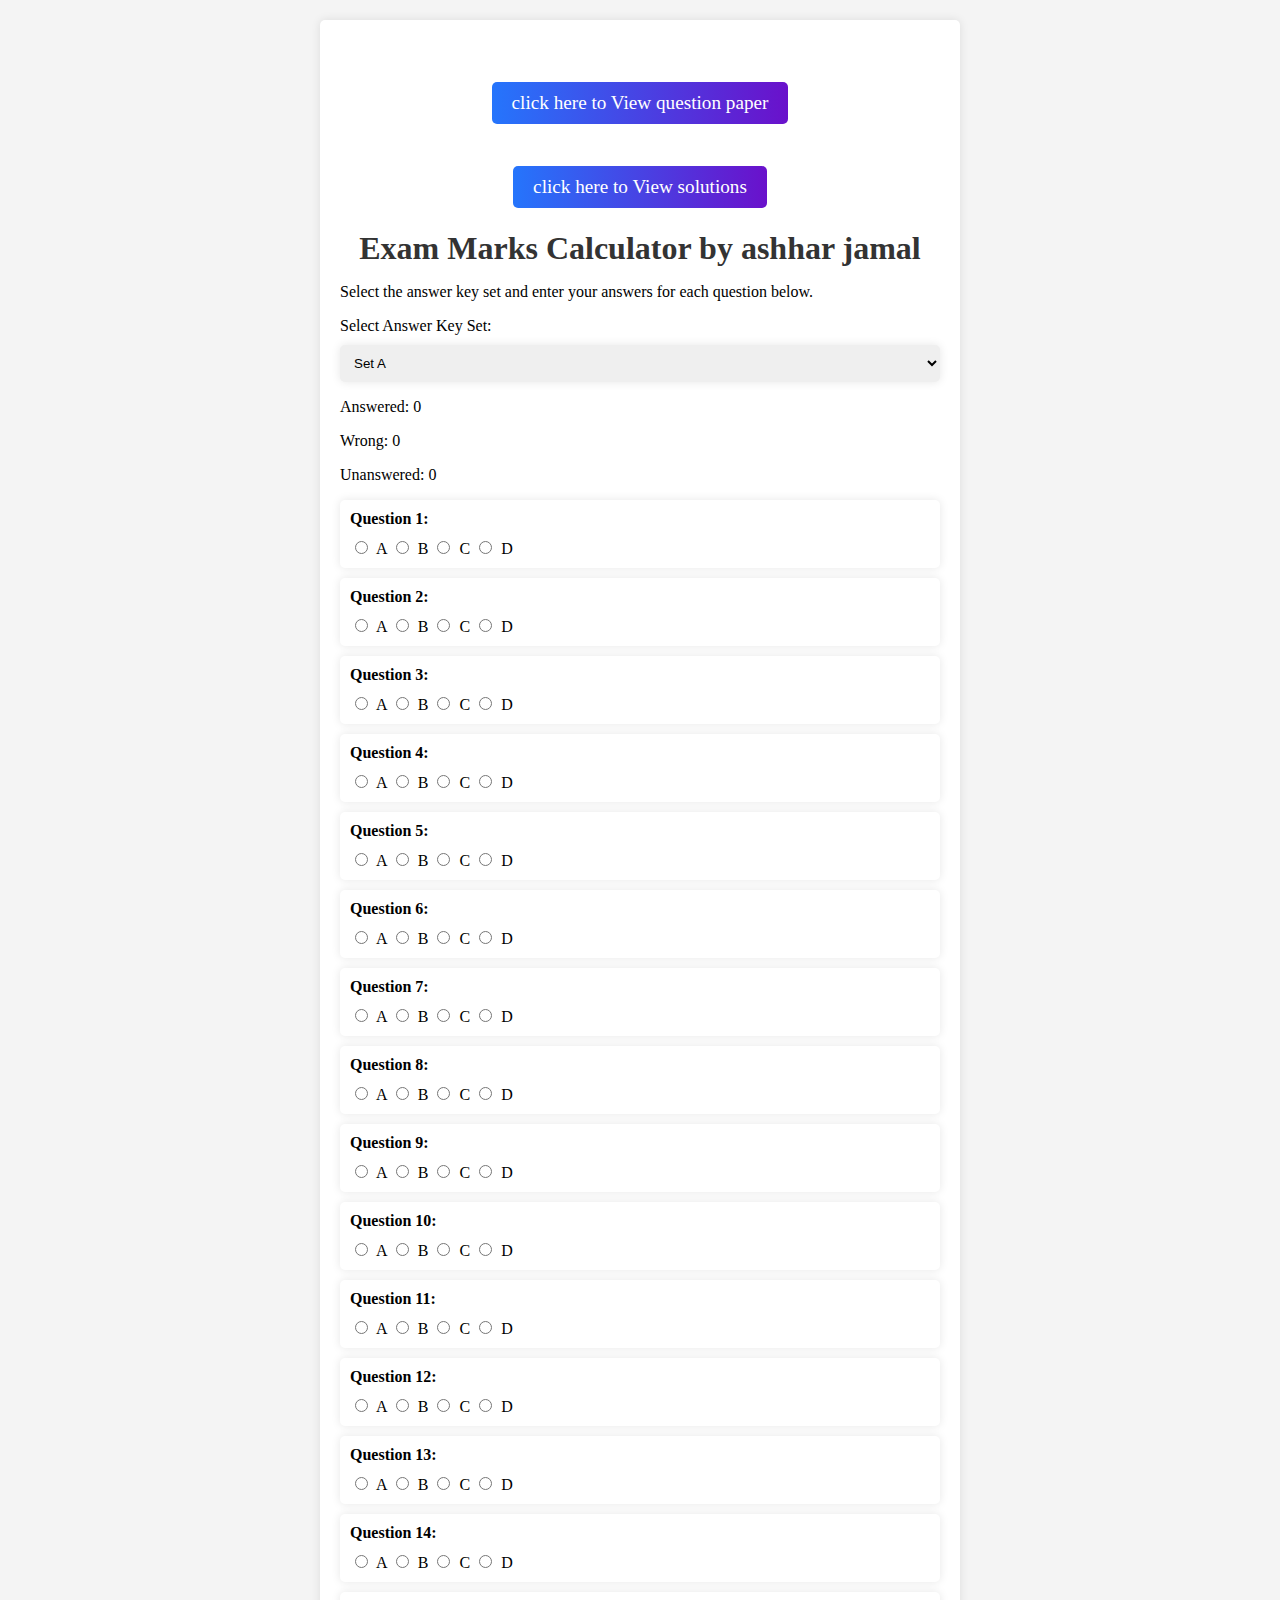
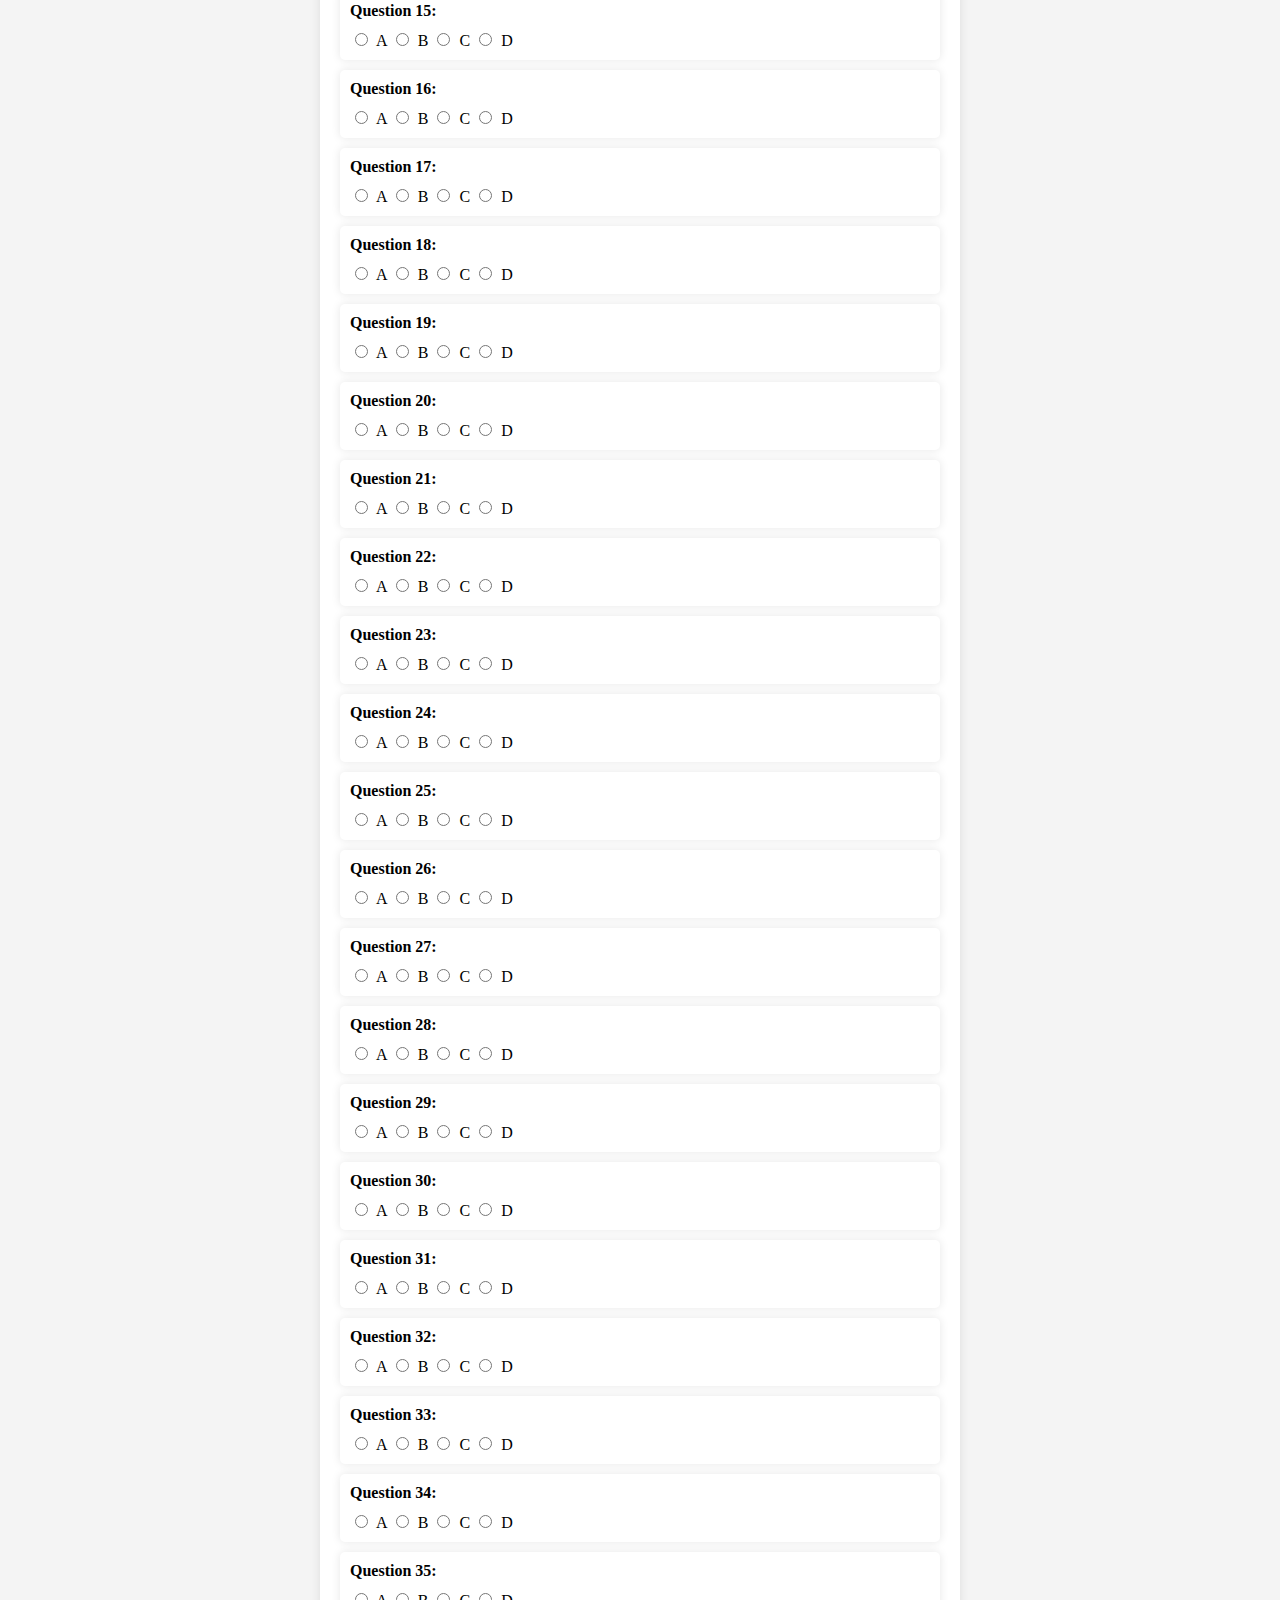
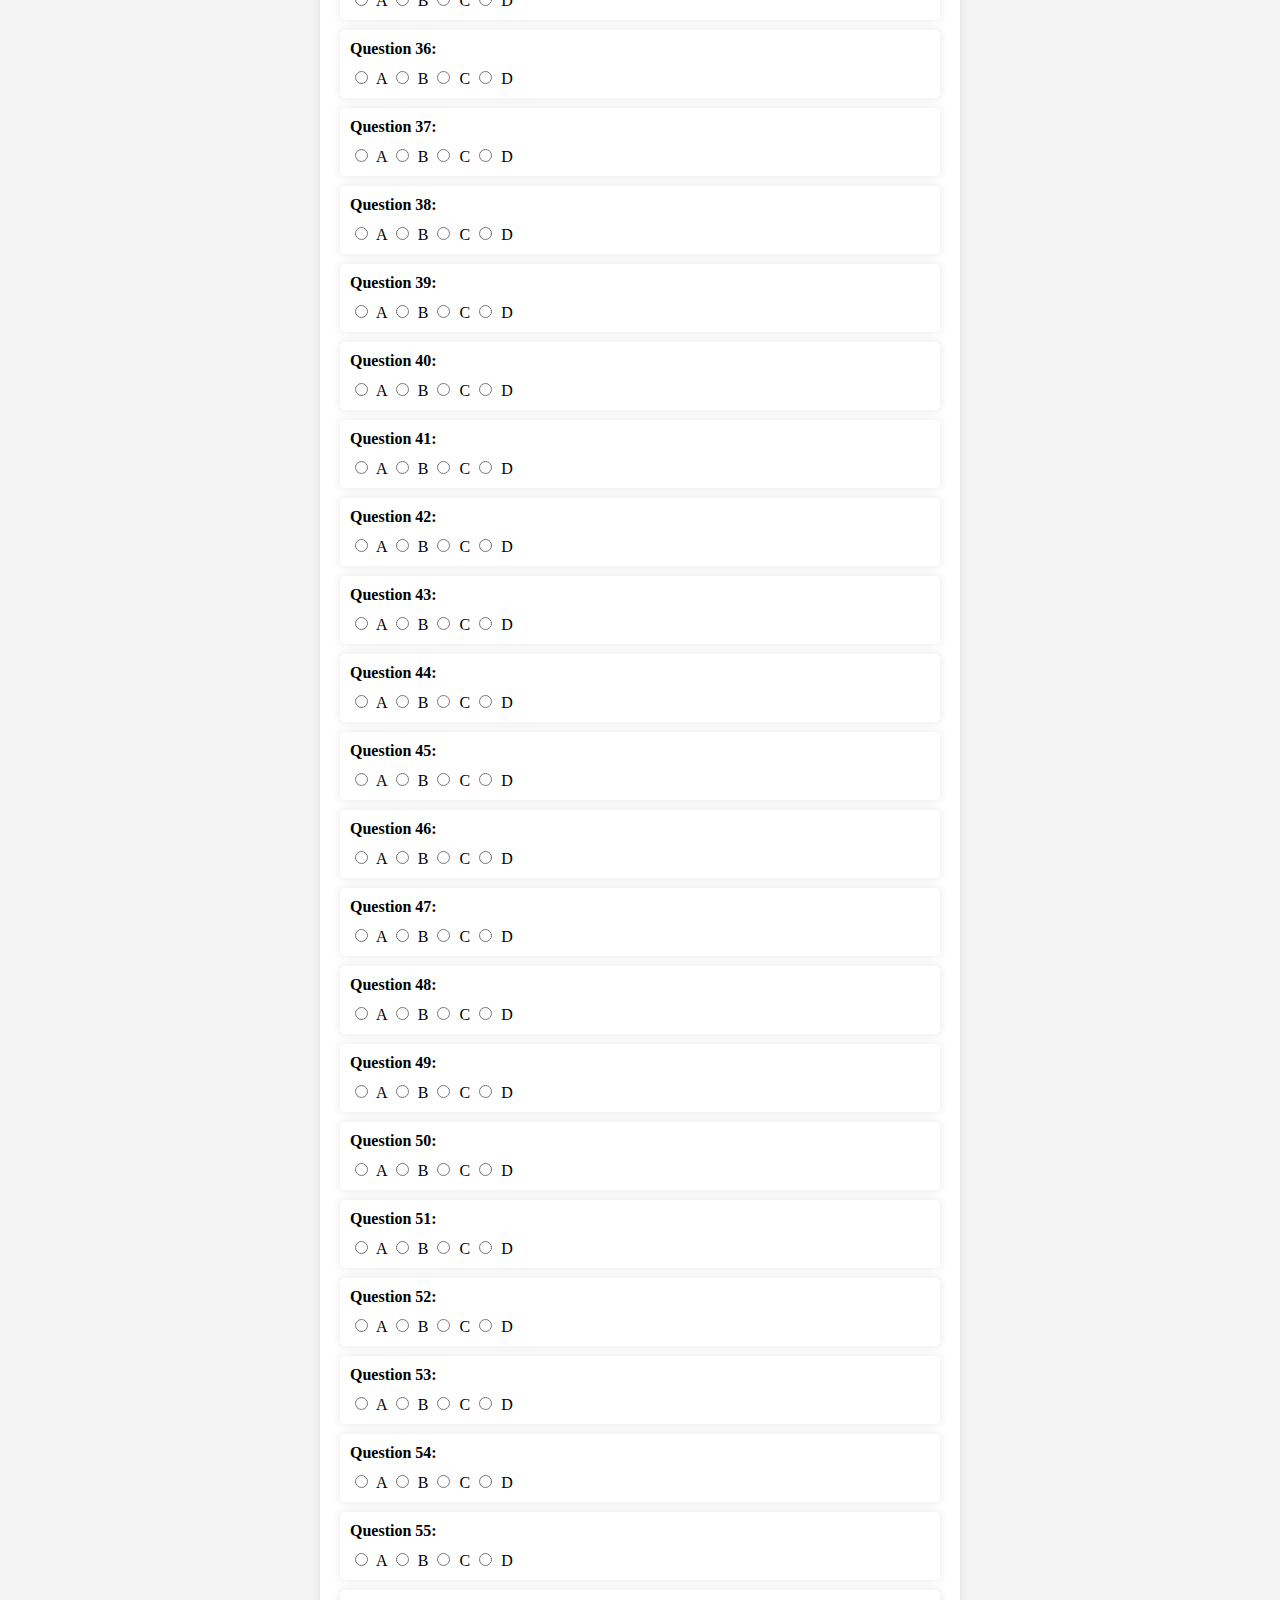
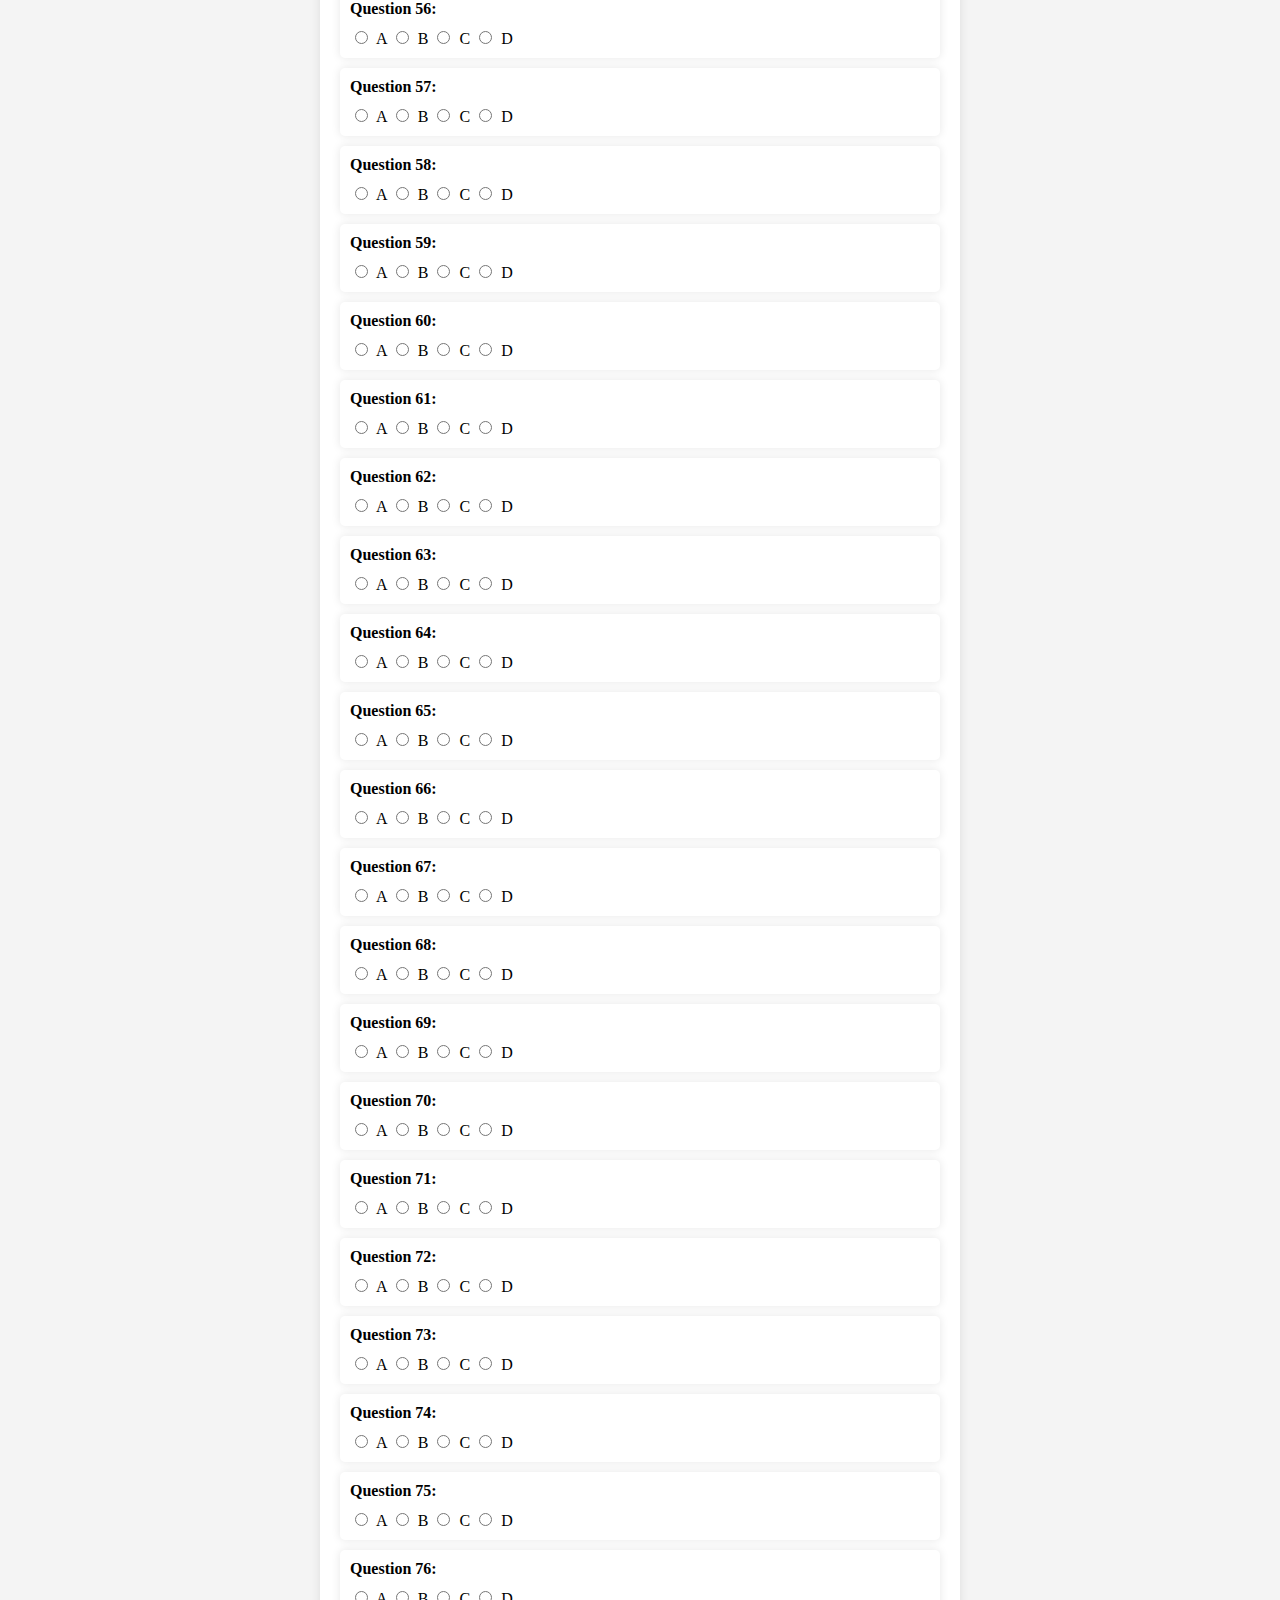
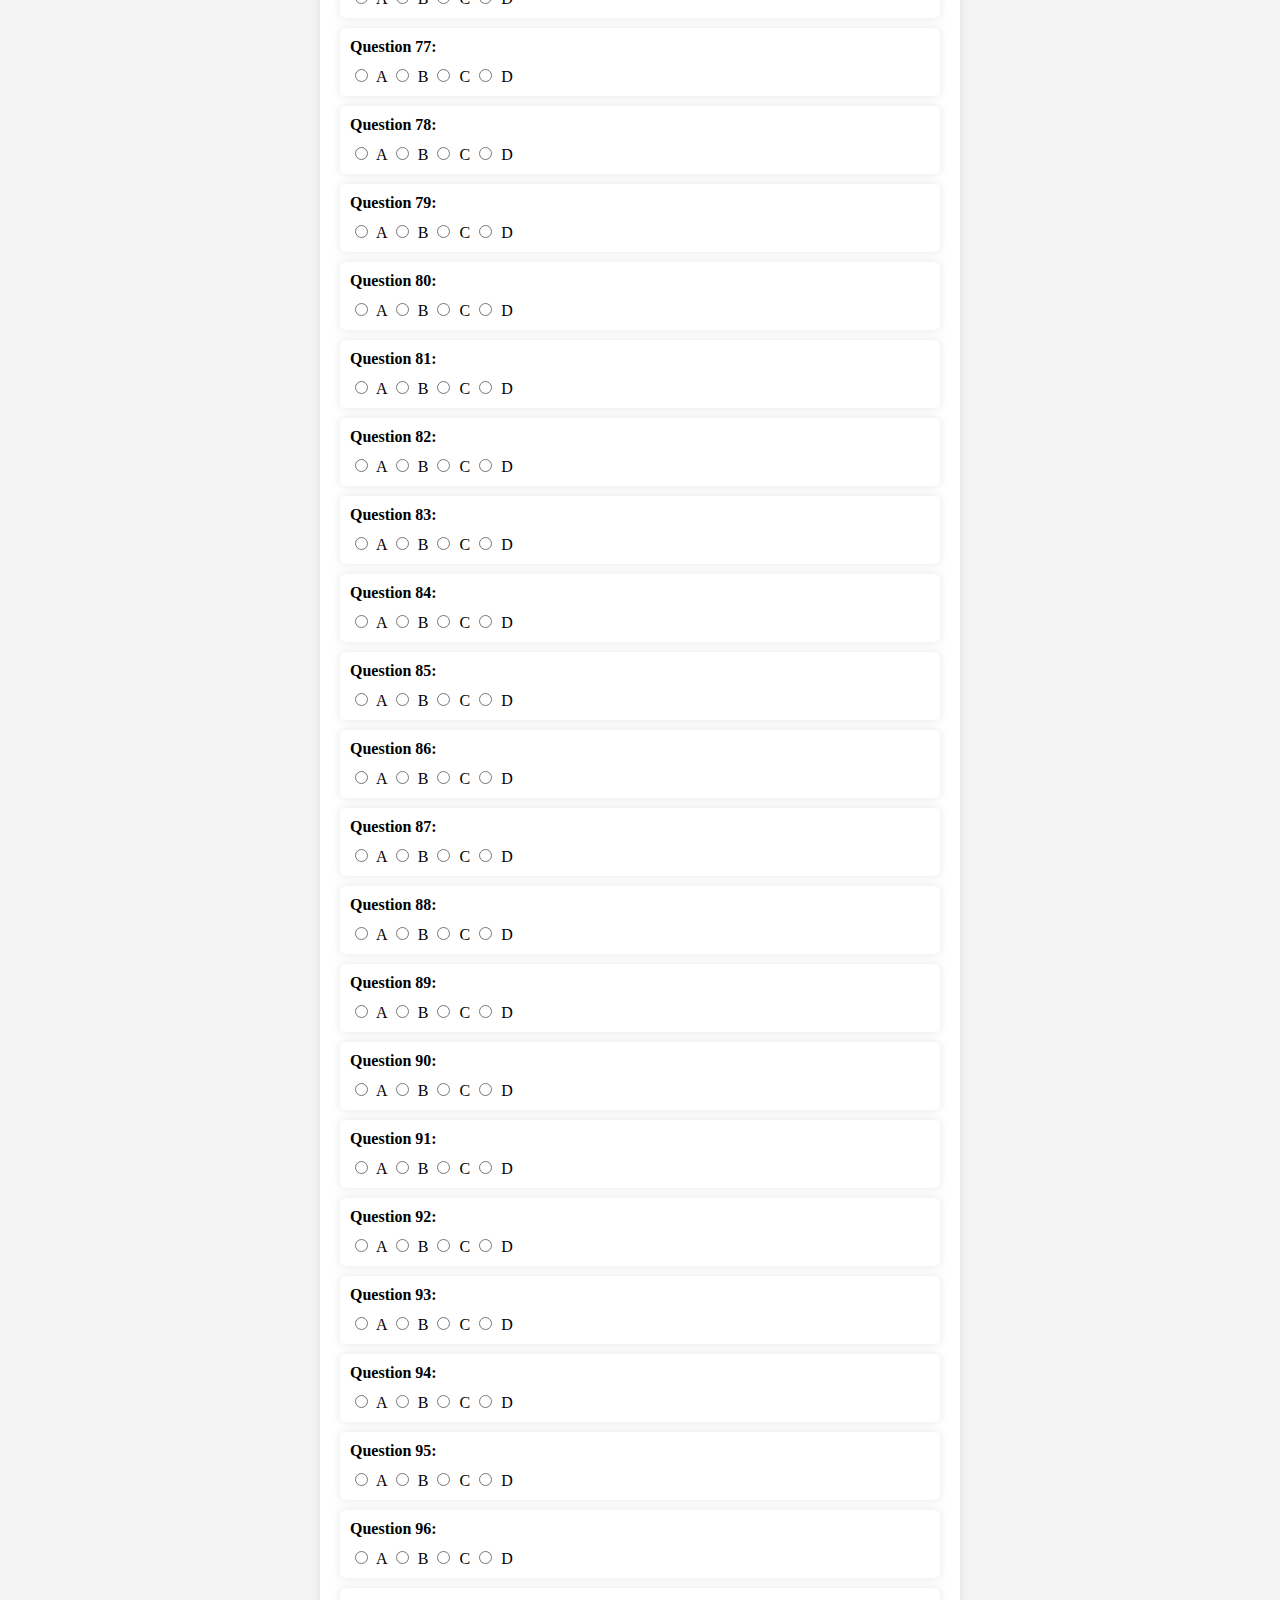
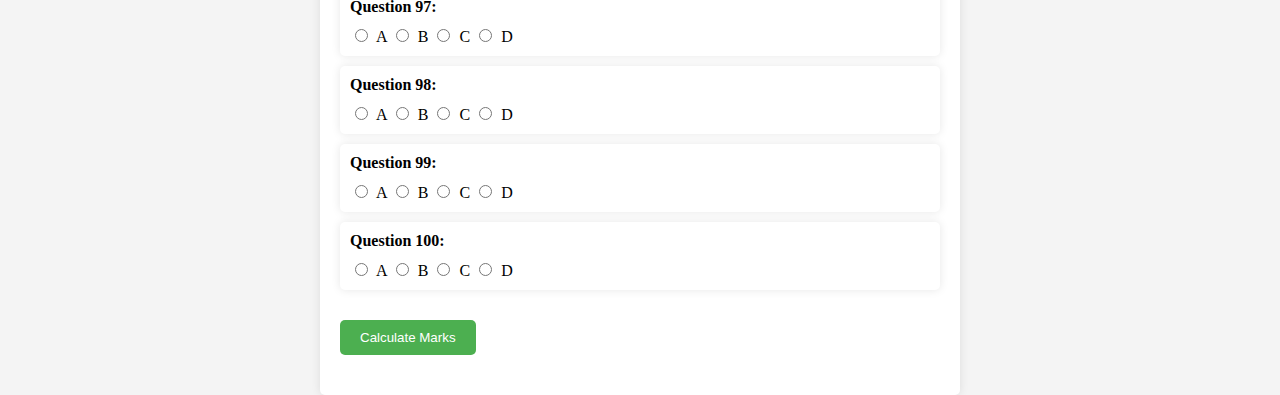
==== commit 94b76be9: "origin" ====
--- a/index.html
+++ b/index.html
@@ -123,11 +123,16 @@
   </style>
 </head>
 <body>
+    
+  <div class="container">
     <div class="container1">
         <h5></h5>
         <a href="pdf.html" class="link-button1">click here to View question paper</a>
     </div>
-  <div class="container">
+    <div class="container1">
+        <h5></h5>
+        <a href="answers.html" class="link-button1">click here to View solutions</a>
+    </div>
     <h1>Exam Marks Calculator by ashhar jamal</h1>
     <p>Select the answer key set and enter your answers for each question below.</p>
     <label for="answerKeySet">Select Answer Key Set:</label>
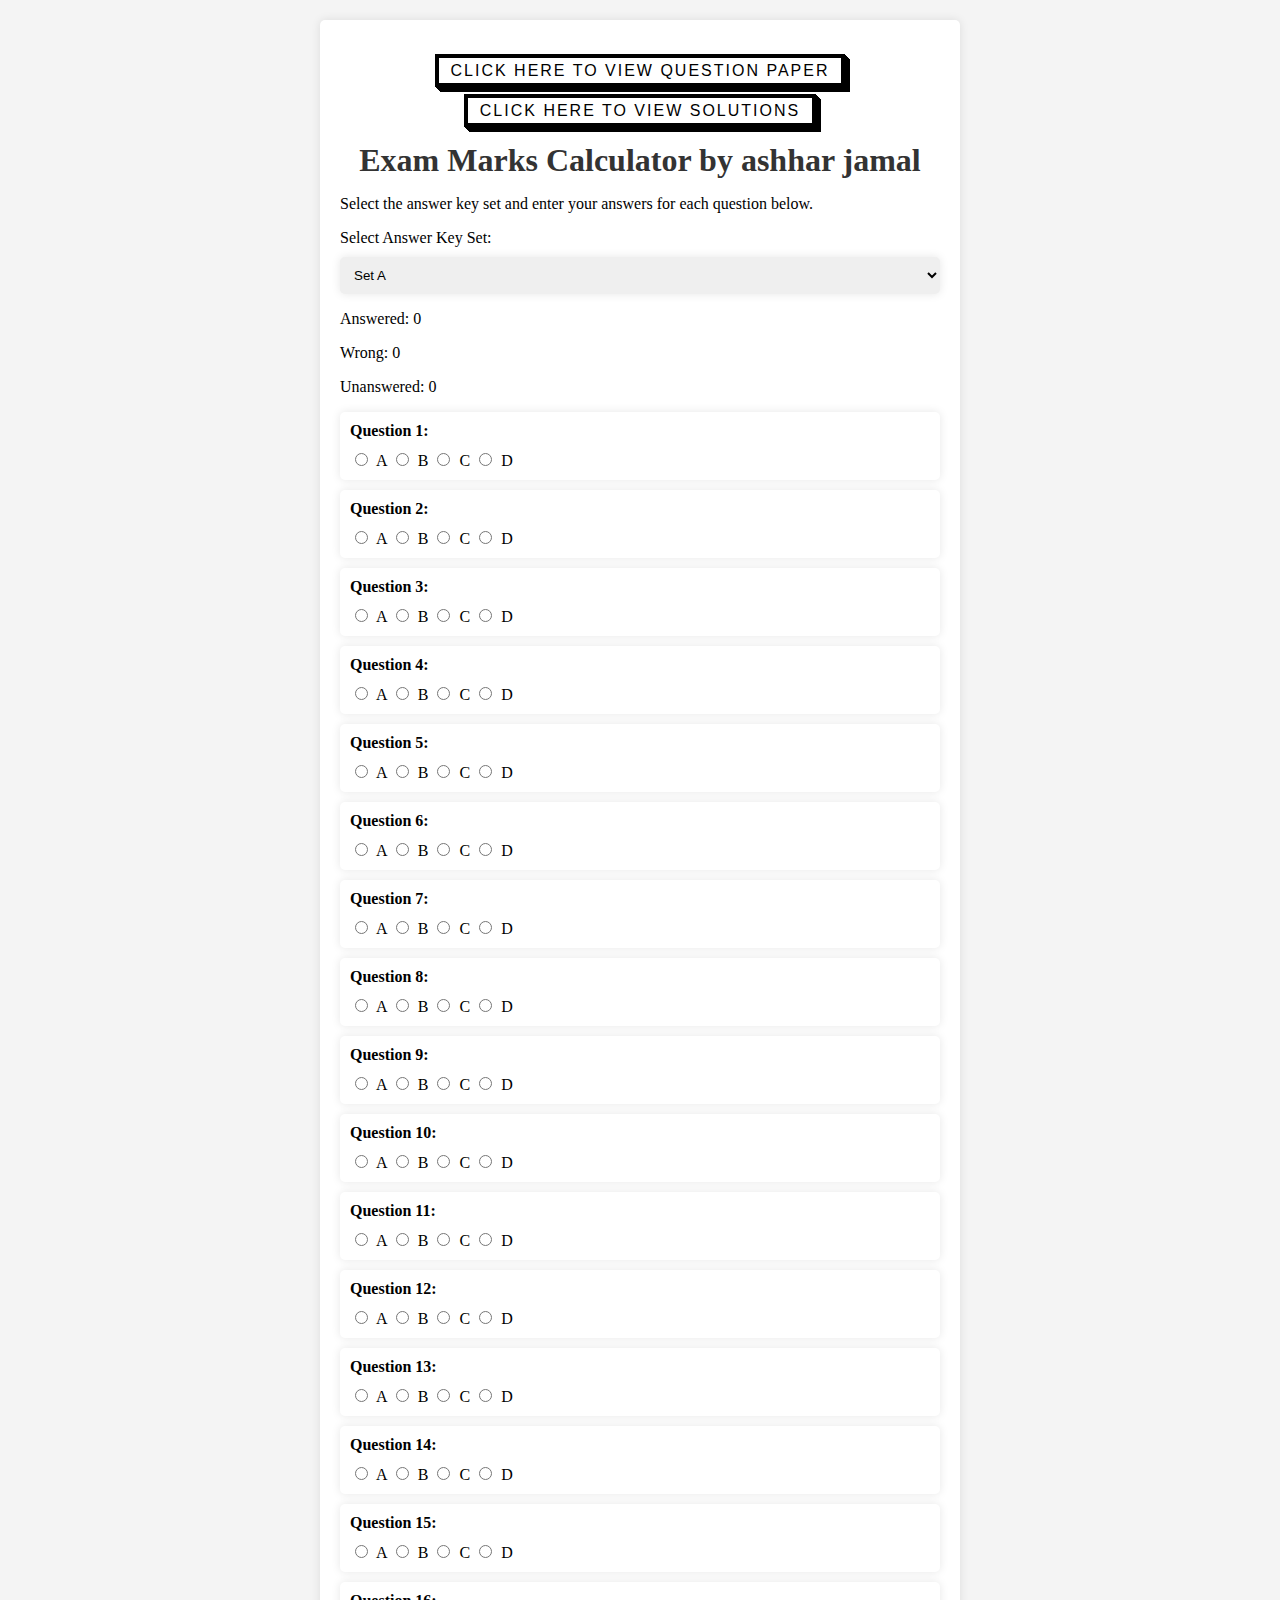
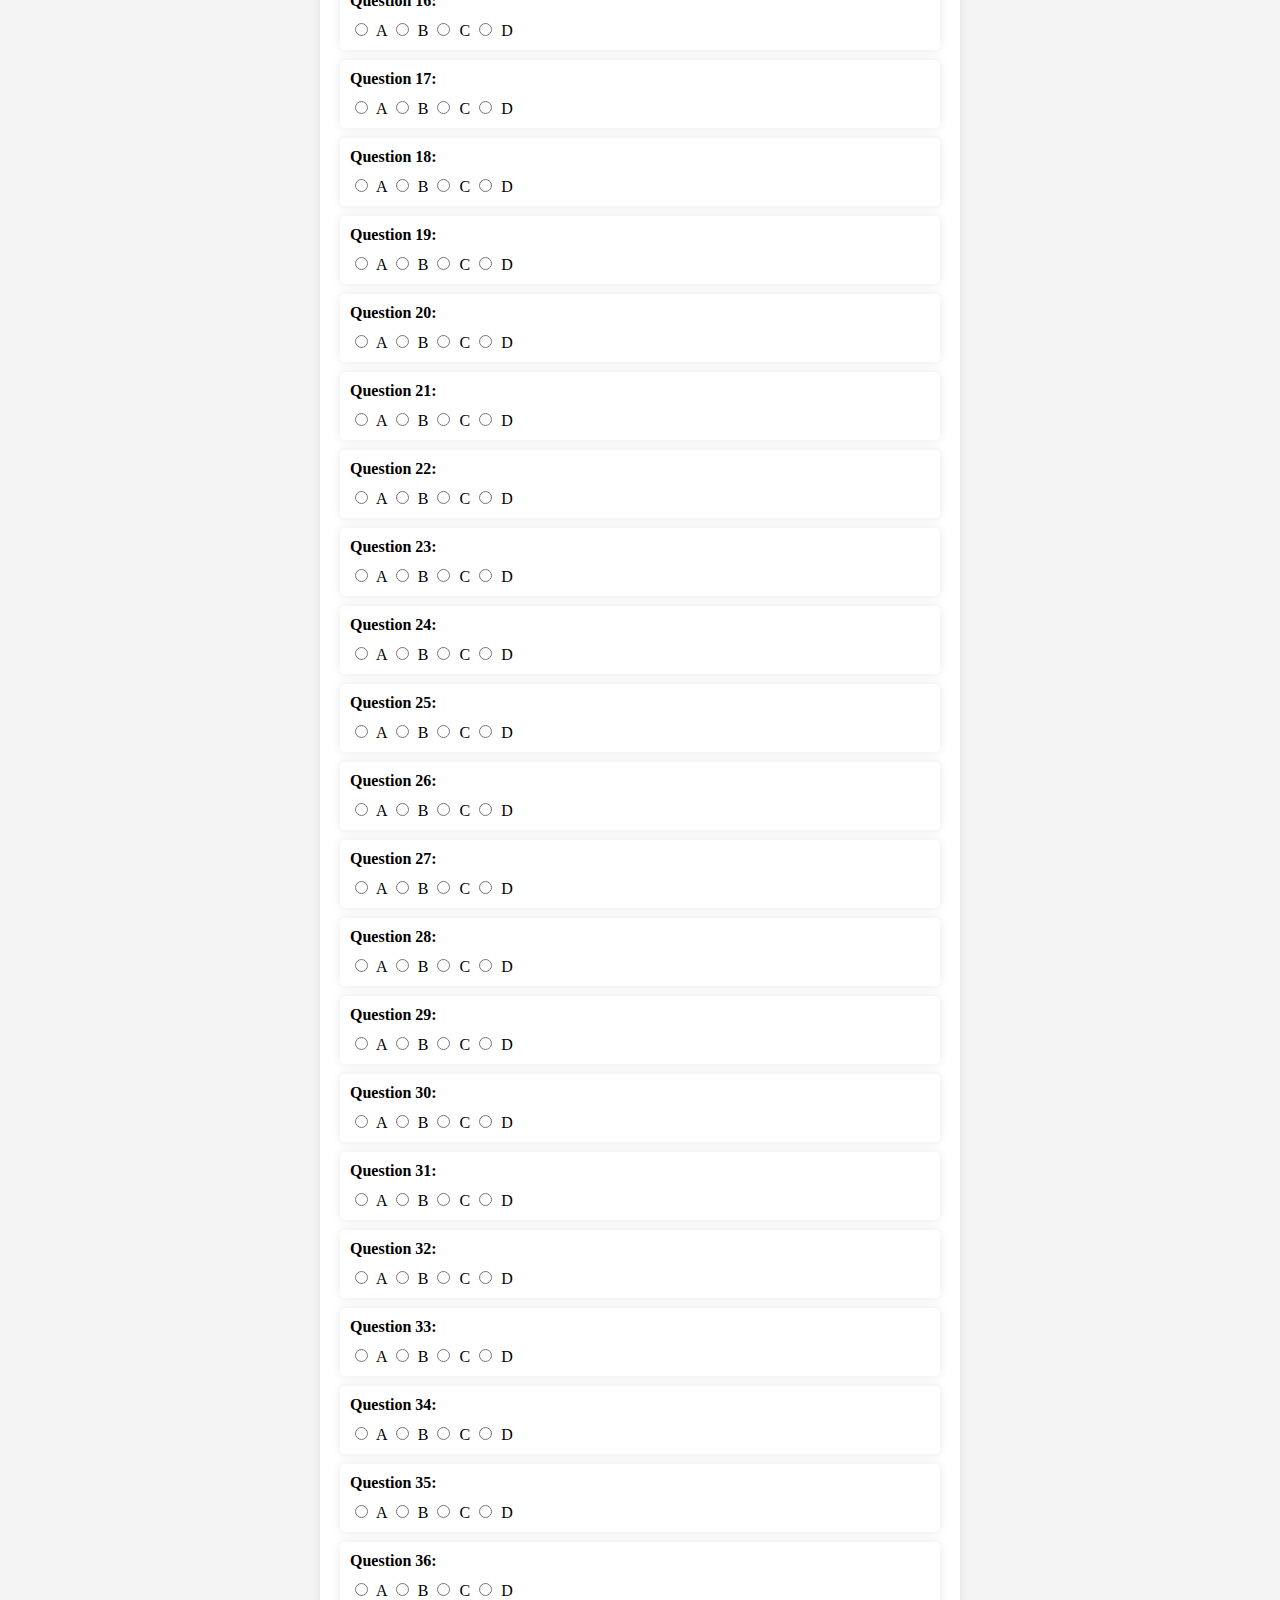
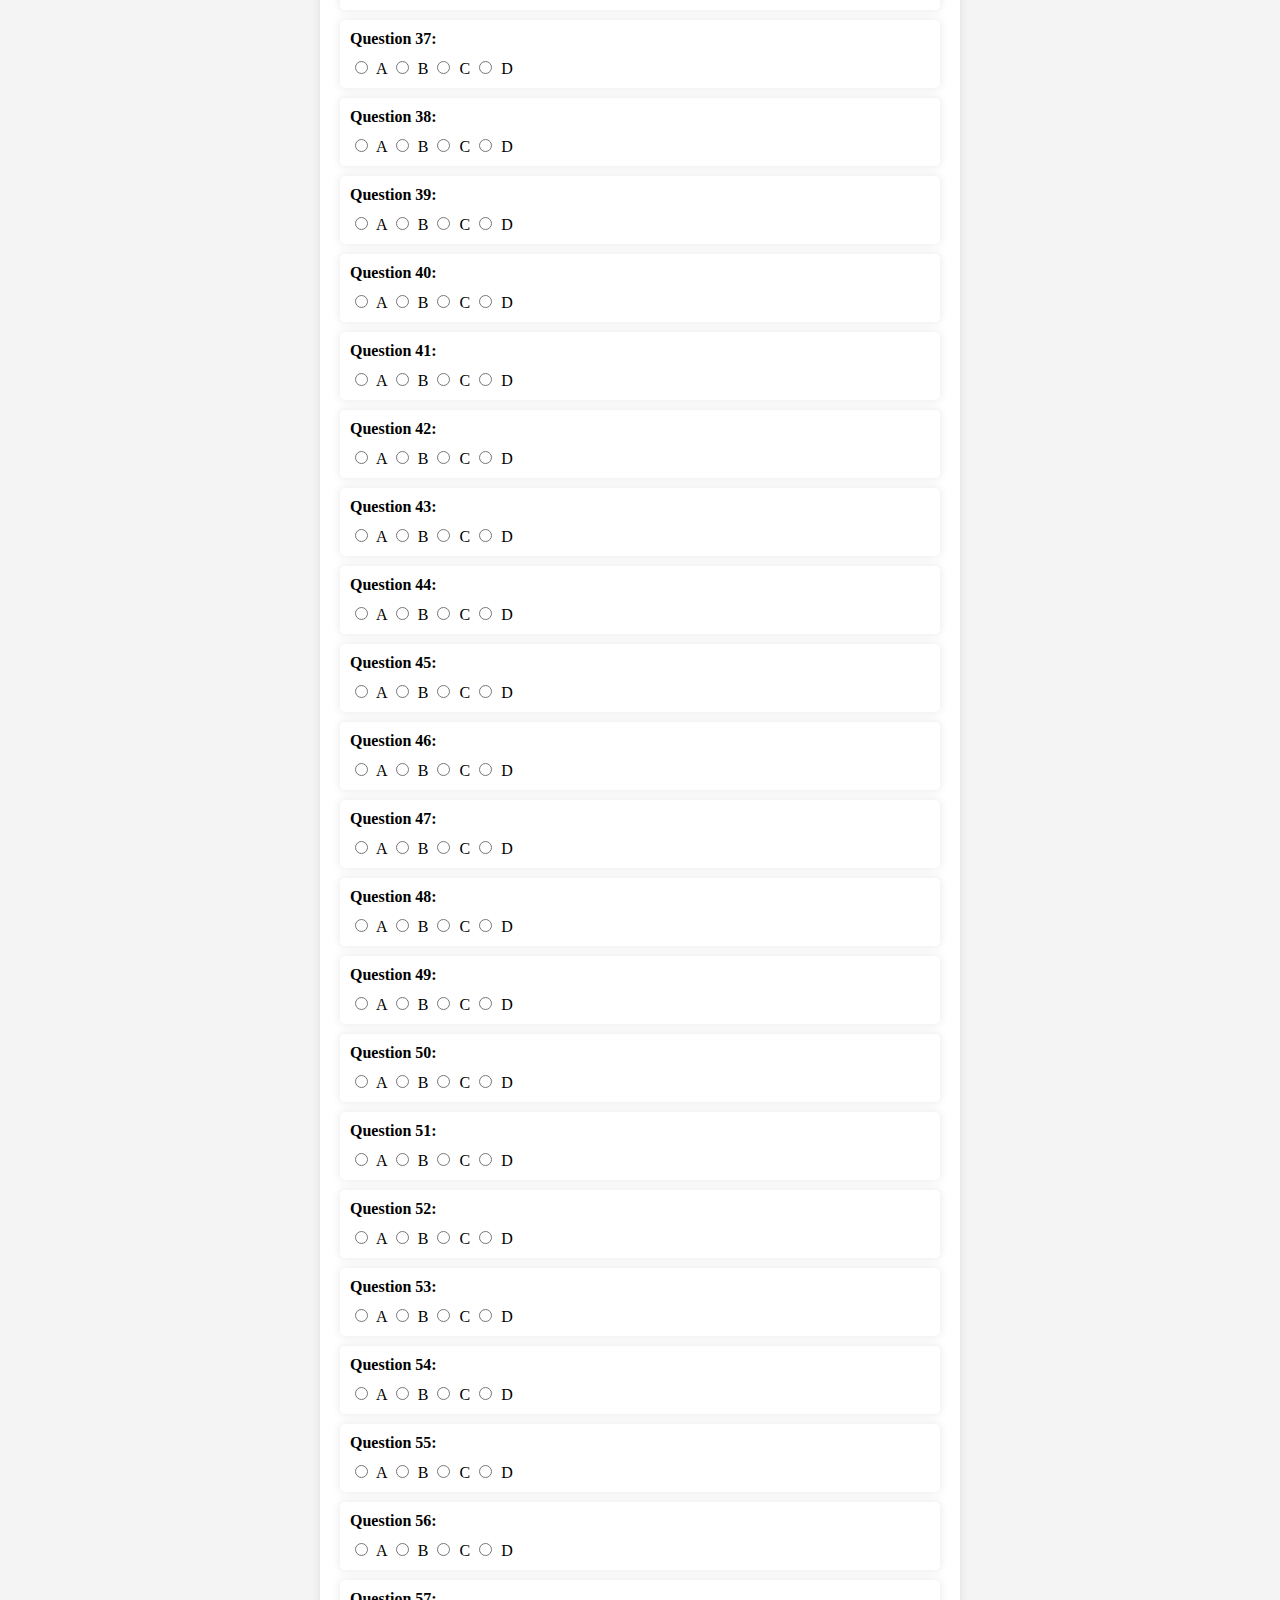
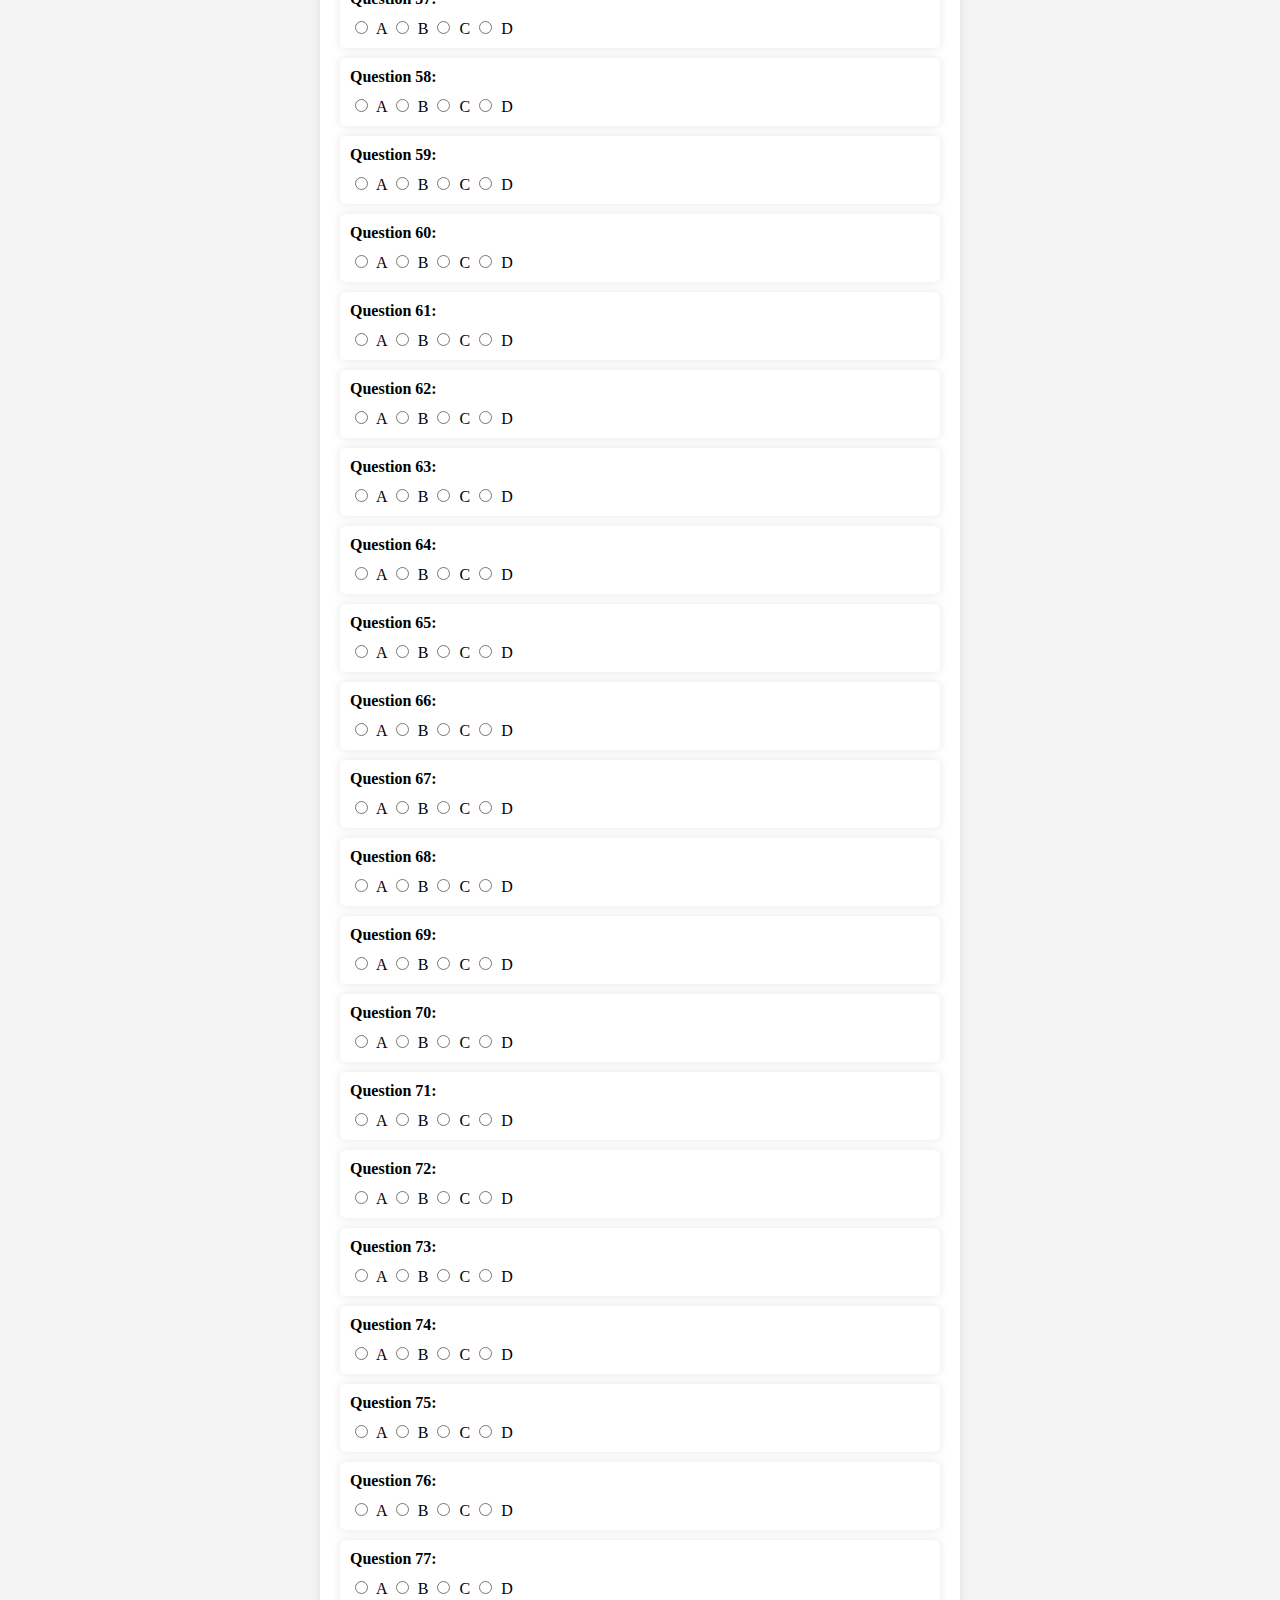
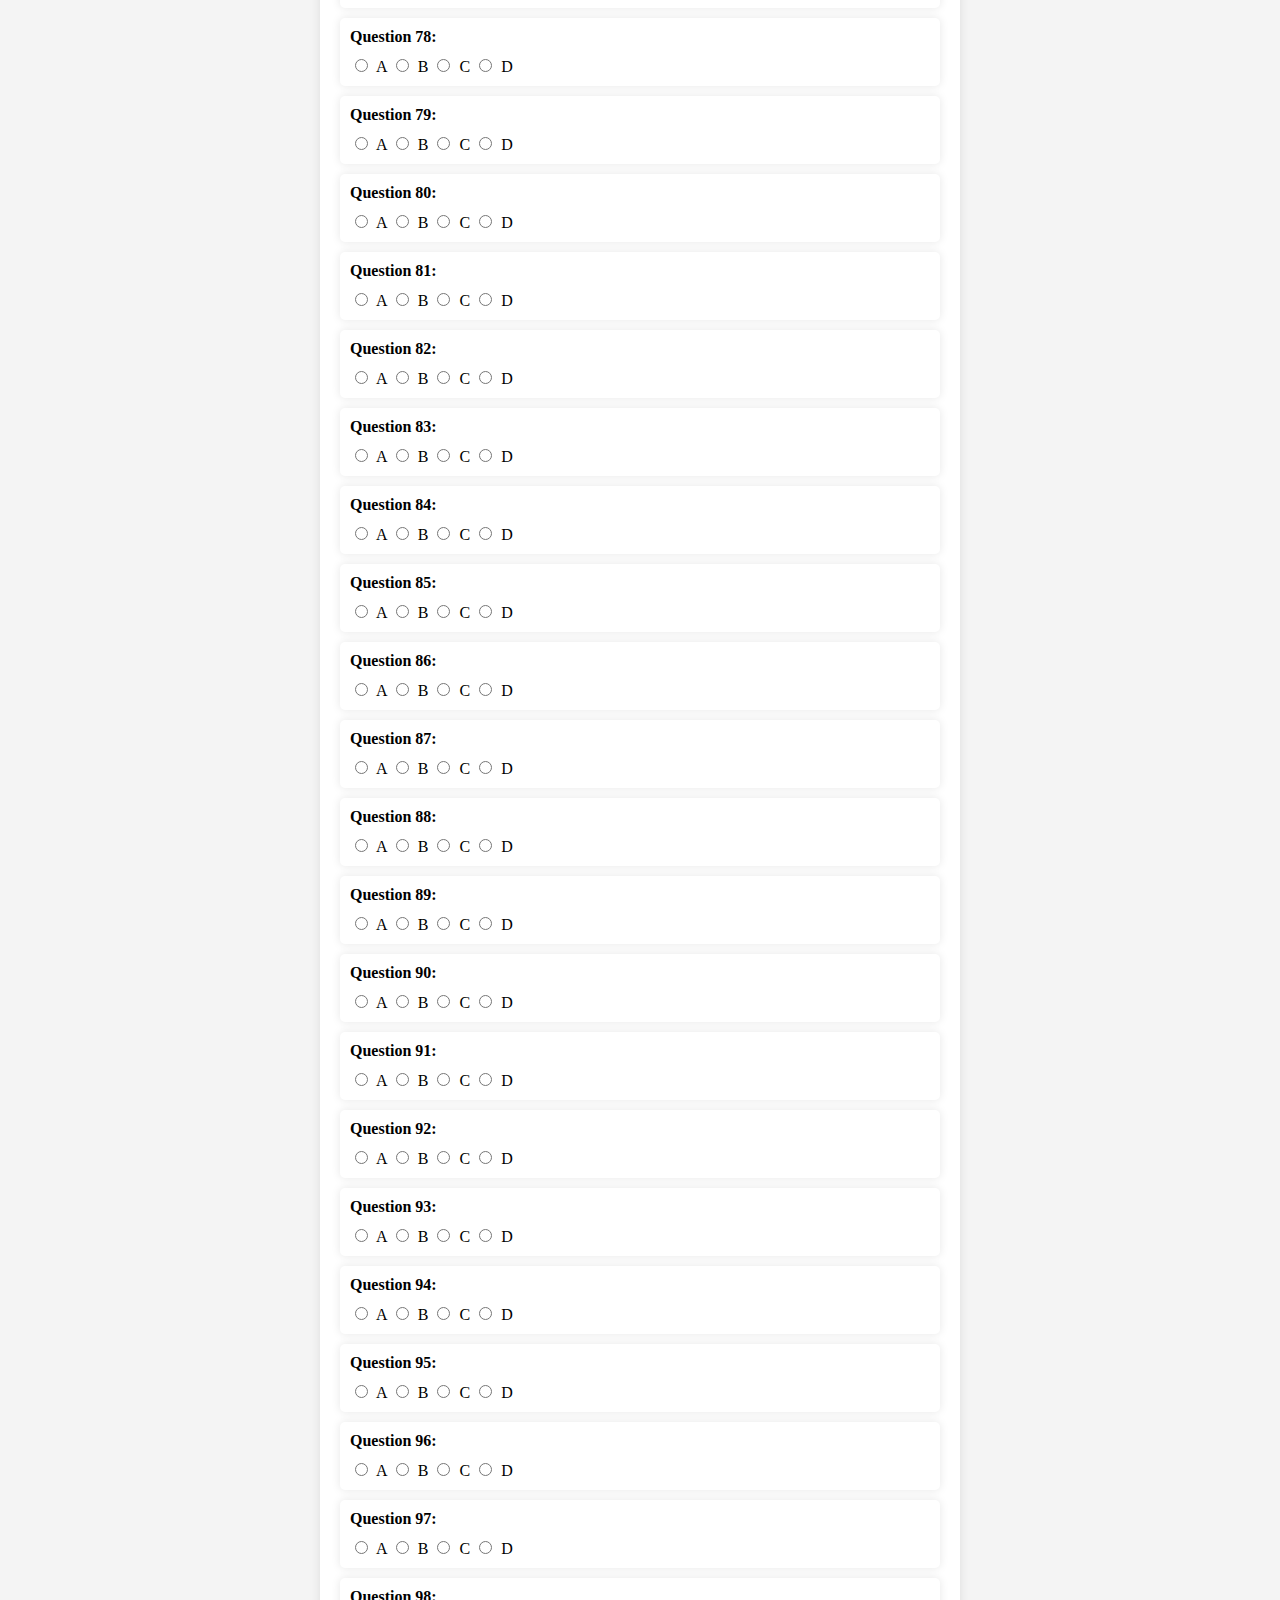
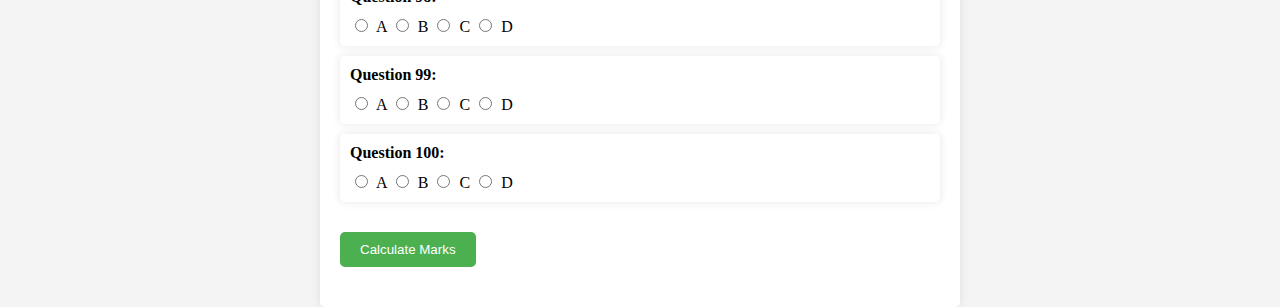
==== commit a1bee5fa: "button change" ====
--- a/index.html
+++ b/index.html
@@ -5,6 +5,7 @@
   <meta name="viewport" content="width=device-width, initial-scale=1.0">
   <title>Exam Marks Calculator by ashhar jamal</title>
   <style>
+    
      body1 {
             font-family: Arial, sans-serif;
             margin: 0;
@@ -12,28 +13,12 @@
             display: flex;
             justify-content: center;
             align-items: center;
-            height: 100vh;
+            height: 1000vh;
             background: #f0f0f0;
             color: #333;
         }
         .container1 {
             text-align: center;
-        }
-        .link-button1 {
-            display: inline-block;
-            padding: 10px 20px;
-            margin-top: 20px;
-            background: #6a11cb;
-            background: -webkit-linear-gradient(to right, #2575fc, #6a11cb);
-            background: linear-gradient(to right, #2575fc, #6a11cb);
-            color: white;
-            text-decoration: none;
-            font-size: 1.2em;
-            border-radius: 5px;
-            transition: background 0.3s;
-        }
-        .link-button1:hover {
-            background: #2575fc;
         }
 
     body {
@@ -52,7 +37,7 @@
     padding: 20px;
     border-radius: 5px;
     box-shadow: 0 0 10px rgba(0, 0, 0, 0.1);
-    width: 80%;
+    width: 1000%;
     max-width: 600px;
     margin-top: 20px;
 }
@@ -99,6 +84,40 @@
 .question.unanswered {
     background-color: #ffecb3;
 }
+.button-54 {
+  font-family: "Open Sans", sans-serif;
+  font-size: 16px;
+  letter-spacing: 2px;
+  text-decoration: none;
+  text-transform: uppercase;
+  color: #000;
+  cursor: pointer;
+  border: 4px solid;
+  padding: 0.25em 0.5em;
+  box-shadow: 1px 1px 0px 0px, 2px 2px 0px 0px, 3px 3px 0px 0px, 4px 4px 0px 0px, 5px 5px 0px 0px;
+  position: relative;
+  user-select: none;
+  -webkit-user-select: none;
+  touch-action: manipulation;
+  
+}
+
+.button-54:active {
+  box-shadow: 0px 0px 0px 0px;
+  top: 5px;
+  left: 5px;
+}
+.button-54:hover {
+    background: -webkit-linear-gradient(to right, #2575fc, #6a11cb);
+    background: linear-gradient(to right, #2575fc, #6a11cb);
+    transition: 0.3s;
+        }
+
+@media (min-width: 768px) {
+  .button-54 {
+    padding: 0.25em 0.75em;
+  }
+}
 
 button {
     background-color: #4CAF50;
@@ -127,11 +146,11 @@
   <div class="container">
     <div class="container1">
         <h5></h5>
-        <a href="pdf.html" class="link-button1">click here to View question paper</a>
+        <a href="pdf.html" class="button-54">click here to View question paper</a>
     </div>
     <div class="container1">
         <h5></h5>
-        <a href="answers.html" class="link-button1">click here to View solutions</a>
+        <a href="answers.html" class="button-54">click here to View solutions</a>
     </div>
     <h1>Exam Marks Calculator by ashhar jamal</h1>
     <p>Select the answer key set and enter your answers for each question below.</p>
